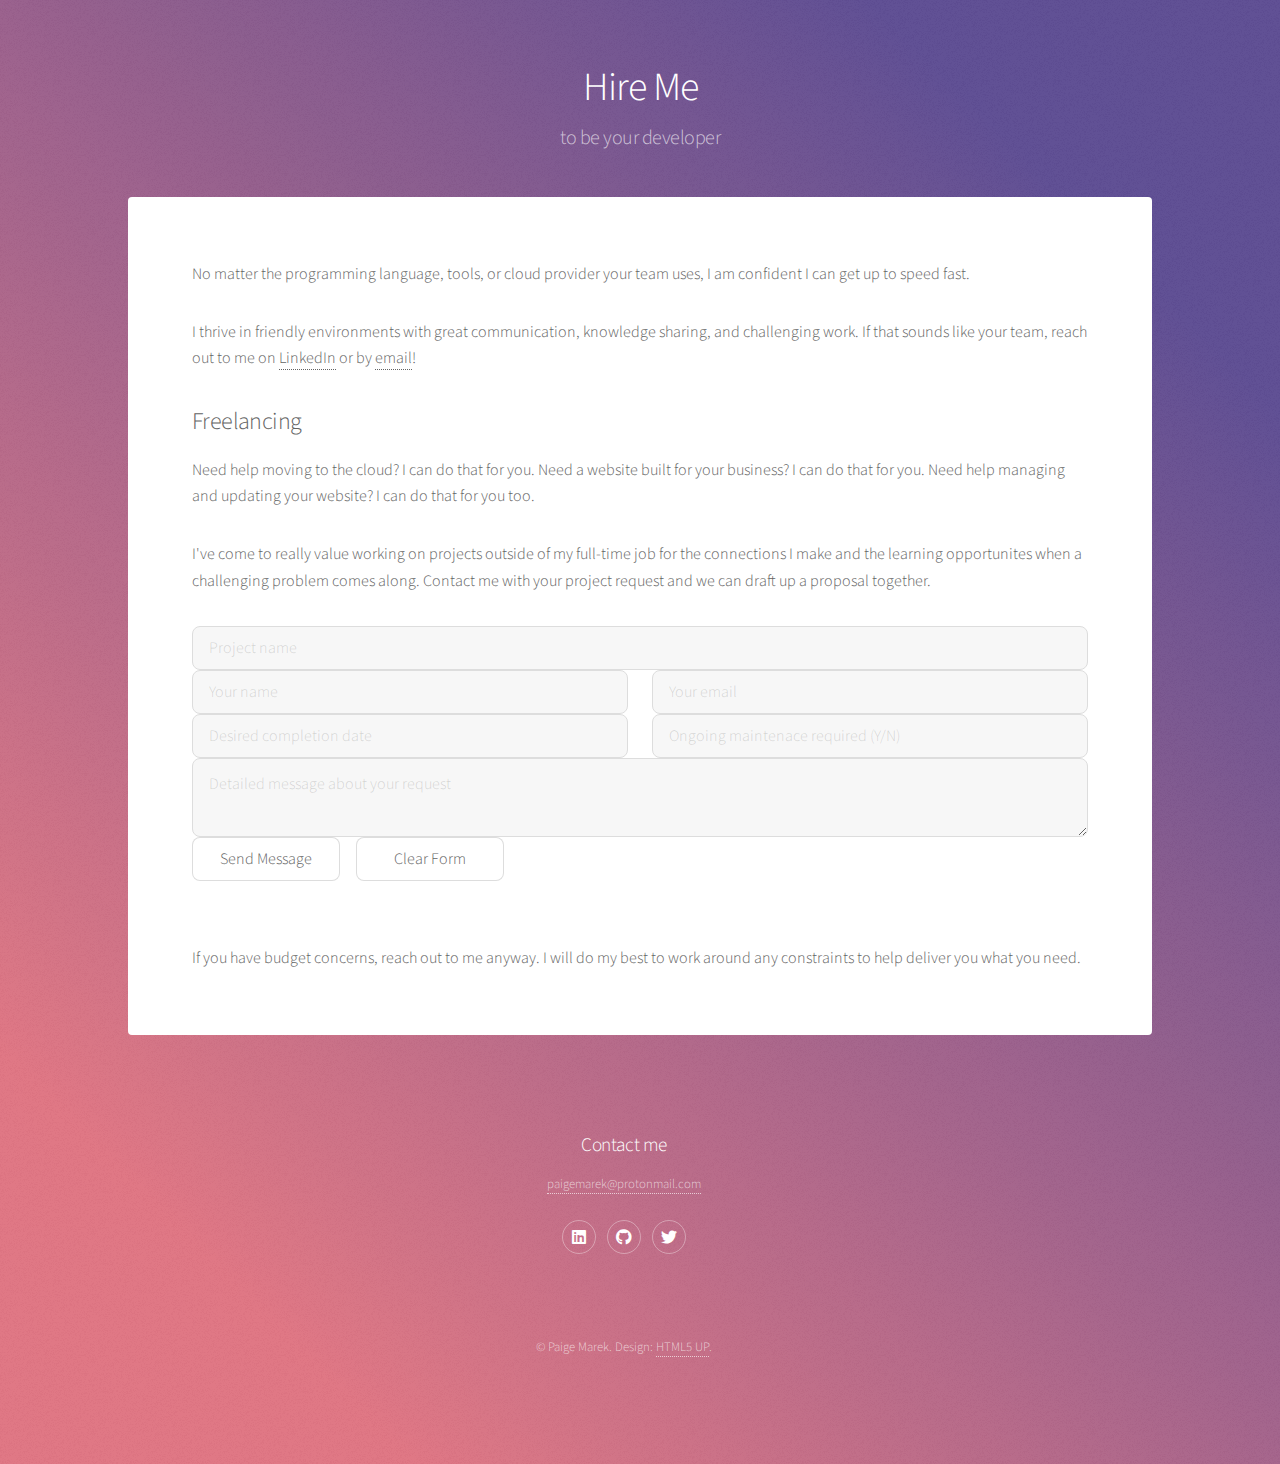
==== hireme.html @ 5dd5049a "First commit" ====
<!DOCTYPE HTML>
<!--
	Stellar by HTML5 UP
	html5up.net | @ajlkn
	Free for personal and commercial use under the CCA 3.0 license (html5up.net/license)
-->
<html>
	<head>
		<title>Paige Marek | Hiring Info</title>
		<meta charset="utf-8" />
		<meta name="viewport" content="width=device-width, initial-scale=1, user-scalable=no" />
		<link rel="stylesheet" href="assets/css/main.css" />
		<noscript><link rel="stylesheet" href="assets/css/noscript.css" /></noscript>
	</head>
	<body class="is-preload">

		<!-- Wrapper -->
			<div id="wrapper">

				<!-- Header -->
					<header id="header">
						<h1>Hire Me</h1>
						<p>to be your developer</p>
					</header>

				<!-- Main -->
					<div id="main">

						<!-- Content -->
							<section id="content" class="main">
								<p>No matter the programming language, tools, or cloud provider your team uses, I am confident I can get up to speed fast.</p>
								<p>I thrive in friendly environments with great communication, knowledge sharing, and challenging work. If that sounds like your team, reach out to me on <a href="https://www.linkedin.com/in/paige-scheller/">LinkedIn</a> or by <a href="mailto:paigemarek@protonmail.com">email</a>!</p>
								<h2>Freelancing</h2>
								<p>Need help moving to the cloud? I can do that for you. Need a website built for your business? I can do that for you. Need help managing and updating your website? I can do that for you too. </p>
								<p>I've come to really value working on projects outside of my full-time job for the connections I make and the learning opportunites when a challenging problem comes along. Contact me with your project request and we can draft up a proposal together.</p>
								<div class="col-12">
									<form method="post" action="#">
										<div class="row">
											<div class="col-12">
												<input type="text" name="subject" id="subject" placeholder="Project name" />
											</div>
											<div class="col-6 col-12-small">
												<input type="text" name="name" id="name" placeholder="Your name" />
											</div>
											<div class="col-6 col-12-small">
												<input type="text" name="email" id="email" placeholder="Your email" />
											</div>

											<div class="col-6 col-12-small">
												<input type="text" name="subject" id="subject" placeholder="Desired completion date" />
											</div>
											<div class="col-6 col-12-small">
												<input type="text" name="subject" id="subject" placeholder="Ongoing maintenace required (Y/N)" />
											</div>											
											<div class="col-12">
												<textarea name="message" id="message" placeholder="Detailed message about your request"></textarea>
											</div>
											<div class="col-12">
												<ul class="actions">
													<li><input type="submit" value="Send Message" /></li>
													<li><input type="reset" value="Clear Form" class="alt" /></li>
												</ul>
											</div>
										</div>
									</form>
								</div>
								
								<p>If you have budget concerns, reach out to me anyway. I will do my best to work around any constraints to help deliver you what you need.</p>
							</section>

					</div>

				<!-- Footer -->
					<footer id="footer">
						<section>
							<h2>Contact me</h2>
							<p><a href="mailto:paigemarek@protonmail.com">paigemarek@protonmail.com</a></p>
							<ul class="icons">
								<li><a href="https://www.linkedin.com/in/paige-scheller/" class="icon brands fa-linkedin alt"><span class="label">LinkedIn</span></a></li>
								<li><a href="https://github.com/paigemarek" class="icon brands fa-github alt"><span class="label">GitHub</span></a></li>
								<li><a href="https://twitter.com/PaigeMarek" class="icon brands fa-twitter alt"><span class="label">Twitter</span></a></li>
							</ul>
						</section>
						<p class="copyright">&copy; Paige Marek. Design: <a href="https://html5up.net">HTML5 UP</a>.</p>
					</footer>

			</div>

		<!-- Scripts -->
			<script src="assets/js/jquery.min.js"></script>
			<script src="assets/js/jquery.scrollex.min.js"></script>
			<script src="assets/js/jquery.scrolly.min.js"></script>
			<script src="assets/js/browser.min.js"></script>
			<script src="assets/js/breakpoints.min.js"></script>
			<script src="assets/js/util.js"></script>
			<script src="assets/js/main.js"></script>

	</body>
</html>
---- assets/css/main.css ----
@import 'fontawesome-all.min.css';
@import 'https://fonts.googleapis.com/css?family=Source+Sans+Pro:300,400';
/*
	Stellar by HTML5 UP
	html5up.net | @ajlkn
	Free for personal and commercial use under the CCA 3.0 license (html5up.net/license)
*/
html, body, div, span, applet, object,
iframe, h1, h2, h3, h4, h5, h6, p, blockquote,
pre, a, abbr, acronym, address, big, cite,
code, del, dfn, em, img, ins, kbd, q, s, samp,
small, strike, strong, sub, sup, tt, var, b,
u, i, center, dl, dt, dd, ol, ul, li, fieldset,
form, label, legend, table, caption, tbody,
tfoot, thead, tr, th, td, article, aside,
canvas, details, embed, figure, figcaption,
footer, header, hgroup, menu, nav, output, ruby,
section, summary, time, mark, audio, video {
  margin: 0;
  padding: 0;
  border: 0;
  font-size: 100%;
  font: inherit;
  vertical-align: baseline;
}

article, aside, details, figcaption, figure,
footer, header, hgroup, menu, nav, section {
  display: block;
}

body {
  line-height: 1;
}

ol, ul {
  list-style: none;
}

blockquote, q {
  quotes: none;
}
blockquote:before, blockquote:after, q:before, q:after {
  content: "";
  content: none;
}

table {
  border-collapse: collapse;
  border-spacing: 0;
}

body {
  -webkit-text-size-adjust: none;
}

mark {
  background-color: transparent;
  color: inherit;
}

input::-moz-focus-inner {
  border: 0;
  padding: 0;
}

input, select, textarea {
  -moz-appearance: none;
  -webkit-appearance: none;
  -ms-appearance: none;
  appearance: none;
}

/* Basic */
@-ms-viewport {
  width: device-width;
}
body {
  -ms-overflow-style: scrollbar;
}

@media screen and (max-width: 480px) {
  html, body {
    min-width: 320px;
  }
}
html {
  box-sizing: border-box;
}

*, *:before, *:after {
  box-sizing: inherit;
}

body {
  background-color: #935d8c;
  background-image: url("images/overlay.png"), -moz-linear-gradient(45deg, #e37682 15%, #5f4d93 85%);
  background-image: url("images/overlay.png"), -webkit-linear-gradient(45deg, #e37682 15%, #5f4d93 85%);
  background-image: url("images/overlay.png"), -ms-linear-gradient(45deg, #e37682 15%, #5f4d93 85%);
  background-image: url("images/overlay.png"), linear-gradient(45deg, #e37682 15%, #5f4d93 85%);
}
body.is-preload *, body.is-preload *:before, body.is-preload *:after {
  -moz-animation: none !important;
  -webkit-animation: none !important;
  -ms-animation: none !important;
  animation: none !important;
  -moz-transition: none !important;
  -webkit-transition: none !important;
  -ms-transition: none !important;
  transition: none !important;
}

/* Type */
body {
  background-color: #935d8c;
  color: rgba(255, 255, 255, 0.65);
}

body, input, select, textarea {
  font-family: "Source Sans Pro", Helvetica, sans-serif;
  font-size: 17pt;
  font-weight: 300;
  line-height: 1.65;
}
@media screen and (max-width: 1680px) {
  body, input, select, textarea {
    font-size: 14pt;
  }
}
@media screen and (max-width: 1280px) {
  body, input, select, textarea {
    font-size: 12pt;
  }
}
@media screen and (max-width: 360px) {
  body, input, select, textarea {
    font-size: 11pt;
  }
}

a {
  -moz-transition: color 0.2s ease, border-bottom 0.2s ease;
  -webkit-transition: color 0.2s ease, border-bottom 0.2s ease;
  -ms-transition: color 0.2s ease, border-bottom 0.2s ease;
  transition: color 0.2s ease, border-bottom 0.2s ease;
  text-decoration: none;
  border-bottom: dotted 1px;
  color: inherit;
}
a:hover {
  border-bottom-color: transparent;
}

strong, b {
  font-weight: 400;
}

em, i {
  font-style: italic;
}

p {
  margin: 0 0 2em 0;
}
p.content {
  -moz-columns: 20em 2;
  -webkit-columns: 20em 2;
  -ms-columns: 20em 2;
  columns: 20em 2;
  -moz-column-gap: 2em;
  -webkit-column-gap: 2em;
  -ms-column-gap: 2em;
  column-gap: 2em;
  text-align: justify;
}

h1, h2, h3, h4, h5, h6 {
  font-weight: 300;
  line-height: 1.5;
  margin: 0 0 0.7em 0;
  letter-spacing: -0.025em;
}
h1 a, h2 a, h3 a, h4 a, h5 a, h6 a {
  color: inherit;
  text-decoration: none;
}

h1 {
  font-size: 2.5em;
  line-height: 1.2;
}

h2 {
  font-size: 1.5em;
}

h3 {
  font-size: 1.25em;
}

h4 {
  font-size: 1.1em;
}

h5 {
  font-size: 0.9em;
}

h6 {
  font-size: 0.7em;
}

@media screen and (max-width: 736px) {
  h1 {
    font-size: 2em;
  }
}
sub {
  font-size: 0.8em;
  position: relative;
  top: 0.5em;
}

sup {
  font-size: 0.8em;
  position: relative;
  top: -0.5em;
}

blockquote {
  border-left: solid 4px;
  font-style: italic;
  margin: 0 0 2em 0;
  padding: 0.5em 0 0.5em 2em;
}

code {
  border-radius: 8px;
  border: solid 1px;
  font-family: "Courier New", monospace;
  font-size: 0.9em;
  margin: 0 0.25em;
  padding: 0.25em 0.65em;
}

pre {
  -webkit-overflow-scrolling: touch;
  font-family: "Courier New", monospace;
  font-size: 0.9em;
  margin: 0 0 2em 0;
}
pre code {
  display: block;
  line-height: 1.75;
  padding: 1em 1.5em;
  overflow-x: auto;
}

hr {
  border: 0;
  border-bottom: solid 1px;
  margin: 2em 0;
}
hr.major {
  margin: 3em 0;
}

.align-left {
  text-align: left;
}

.align-center {
  text-align: center;
}

.align-right {
  text-align: right;
}

input, select, textarea {
  color: #ffffff;
}

a:hover {
  color: #ffffff;
}

strong, b {
  color: #ffffff;
}

h1, h2, h3, h4, h5, h6 {
  color: #ffffff;
}

blockquote {
  border-left-color: rgba(255, 255, 255, 0.35);
}

code {
  background: rgba(255, 255, 255, 0.075);
  border-color: rgba(255, 255, 255, 0.35);
}

hr {
  border-bottom-color: rgba(255, 255, 255, 0.35);
}

/* Row */
.row {
  display: flex;
  flex-wrap: wrap;
  box-sizing: border-box;
  align-items: stretch;
}
.row > * {
  box-sizing: border-box;
}
.row.gtr-uniform > * > :last-child {
  margin-bottom: 0;
}
.row.aln-left {
  justify-content: flex-start;
}
.row.aln-center {
  justify-content: center;
}
.row.aln-right {
  justify-content: flex-end;
}
.row.aln-top {
  align-items: flex-start;
}
.row.aln-middle {
  align-items: center;
}
.row.aln-bottom {
  align-items: flex-end;
}
.row > .imp {
  order: -1;
}
.row > .col-1 {
  width: 8.3333333333%;
}
.row > .off-1 {
  margin-left: 8.3333333333%;
}
.row > .col-2 {
  width: 16.6666666667%;
}
.row > .off-2 {
  margin-left: 16.6666666667%;
}
.row > .col-3 {
  width: 25%;
}
.row > .off-3 {
  margin-left: 25%;
}
.row > .col-4 {
  width: 33.3333333333%;
}
.row > .off-4 {
  margin-left: 33.3333333333%;
}
.row > .col-5 {
  width: 41.6666666667%;
}
.row > .off-5 {
  margin-left: 41.6666666667%;
}
.row > .col-6 {
  width: 50%;
}
.row > .off-6 {
  margin-left: 50%;
}
.row > .col-7 {
  width: 58.3333333333%;
}
.row > .off-7 {
  margin-left: 58.3333333333%;
}
.row > .col-8 {
  width: 66.6666666667%;
}
.row > .off-8 {
  margin-left: 66.6666666667%;
}
.row > .col-9 {
  width: 75%;
}
.row > .off-9 {
  margin-left: 75%;
}
.row > .col-10 {
  width: 83.3333333333%;
}
.row > .off-10 {
  margin-left: 83.3333333333%;
}
.row > .col-11 {
  width: 91.6666666667%;
}
.row > .off-11 {
  margin-left: 91.6666666667%;
}
.row > .col-12 {
  width: 100%;
}
.row > .off-12 {
  margin-left: 100%;
}
.row.gtr-0 {
  margin-top: 0;
  margin-left: 0em;
}
.row.gtr-0 > * {
  padding: 0 0 0 0em;
}
.row.gtr-0.gtr-uniform {
  margin-top: 0em;
}
.row.gtr-0.gtr-uniform > * {
  padding-top: 0em;
}
.row.gtr-25 {
  margin-top: 0;
  margin-left: -0.375em;
}
.row.gtr-25 > * {
  padding: 0 0 0 0.375em;
}
.row.gtr-25.gtr-uniform {
  margin-top: -0.375em;
}
.row.gtr-25.gtr-uniform > * {
  padding-top: 0.375em;
}
.row.gtr-50 {
  margin-top: 0;
  margin-left: -0.75em;
}
.row.gtr-50 > * {
  padding: 0 0 0 0.75em;
}
.row.gtr-50.gtr-uniform {
  margin-top: -0.75em;
}
.row.gtr-50.gtr-uniform > * {
  padding-top: 0.75em;
}
.row {
  margin-top: 0;
  margin-left: -1.5em;
}
.row > * {
  padding: 0 0 0 1.5em;
}
.row.gtr-uniform {
  margin-top: -1.5em;
}
.row.gtr-uniform > * {
  padding-top: 1.5em;
}
.row.gtr-150 {
  margin-top: 0;
  margin-left: -2.25em;
}
.row.gtr-150 > * {
  padding: 0 0 0 2.25em;
}
.row.gtr-150.gtr-uniform {
  margin-top: -2.25em;
}
.row.gtr-150.gtr-uniform > * {
  padding-top: 2.25em;
}
.row.gtr-200 {
  margin-top: 0;
  margin-left: -3em;
}
.row.gtr-200 > * {
  padding: 0 0 0 3em;
}
.row.gtr-200.gtr-uniform {
  margin-top: -3em;
}
.row.gtr-200.gtr-uniform > * {
  padding-top: 3em;
}
@media screen and (max-width: 1680px) {
  .row {
    display: flex;
    flex-wrap: wrap;
    box-sizing: border-box;
    align-items: stretch;
  }
  .row > * {
    box-sizing: border-box;
  }
  .row.gtr-uniform > * > :last-child {
    margin-bottom: 0;
  }
  .row.aln-left {
    justify-content: flex-start;
  }
  .row.aln-center {
    justify-content: center;
  }
  .row.aln-right {
    justify-content: flex-end;
  }
  .row.aln-top {
    align-items: flex-start;
  }
  .row.aln-middle {
    align-items: center;
  }
  .row.aln-bottom {
    align-items: flex-end;
  }
  .row > .imp-xlarge {
    order: -1;
  }
  .row > .col-1-xlarge {
    width: 8.3333333333%;
  }
  .row > .off-1-xlarge {
    margin-left: 8.3333333333%;
  }
  .row > .col-2-xlarge {
    width: 16.6666666667%;
  }
  .row > .off-2-xlarge {
    margin-left: 16.6666666667%;
  }
  .row > .col-3-xlarge {
    width: 25%;
  }
  .row > .off-3-xlarge {
    margin-left: 25%;
  }
  .row > .col-4-xlarge {
    width: 33.3333333333%;
  }
  .row > .off-4-xlarge {
    margin-left: 33.3333333333%;
  }
  .row > .col-5-xlarge {
    width: 41.6666666667%;
  }
  .row > .off-5-xlarge {
    margin-left: 41.6666666667%;
  }
  .row > .col-6-xlarge {
    width: 50%;
  }
  .row > .off-6-xlarge {
    margin-left: 50%;
  }
  .row > .col-7-xlarge {
    width: 58.3333333333%;
  }
  .row > .off-7-xlarge {
    margin-left: 58.3333333333%;
  }
  .row > .col-8-xlarge {
    width: 66.6666666667%;
  }
  .row > .off-8-xlarge {
    margin-left: 66.6666666667%;
  }
  .row > .col-9-xlarge {
    width: 75%;
  }
  .row > .off-9-xlarge {
    margin-left: 75%;
  }
  .row > .col-10-xlarge {
    width: 83.3333333333%;
  }
  .row > .off-10-xlarge {
    margin-left: 83.3333333333%;
  }
  .row > .col-11-xlarge {
    width: 91.6666666667%;
  }
  .row > .off-11-xlarge {
    margin-left: 91.6666666667%;
  }
  .row > .col-12-xlarge {
    width: 100%;
  }
  .row > .off-12-xlarge {
    margin-left: 100%;
  }
  .row.gtr-0 {
    margin-top: 0;
    margin-left: 0em;
  }
  .row.gtr-0 > * {
    padding: 0 0 0 0em;
  }
  .row.gtr-0.gtr-uniform {
    margin-top: 0em;
  }
  .row.gtr-0.gtr-uniform > * {
    padding-top: 0em;
  }
  .row.gtr-25 {
    margin-top: 0;
    margin-left: -0.375em;
  }
  .row.gtr-25 > * {
    padding: 0 0 0 0.375em;
  }
  .row.gtr-25.gtr-uniform {
    margin-top: -0.375em;
  }
  .row.gtr-25.gtr-uniform > * {
    padding-top: 0.375em;
  }
  .row.gtr-50 {
    margin-top: 0;
    margin-left: -0.75em;
  }
  .row.gtr-50 > * {
    padding: 0 0 0 0.75em;
  }
  .row.gtr-50.gtr-uniform {
    margin-top: -0.75em;
  }
  .row.gtr-50.gtr-uniform > * {
    padding-top: 0.75em;
  }
  .row {
    margin-top: 0;
    margin-left: -1.5em;
  }
  .row > * {
    padding: 0 0 0 1.5em;
  }
  .row.gtr-uniform {
    margin-top: -1.5em;
  }
  .row.gtr-uniform > * {
    padding-top: 1.5em;
  }
  .row.gtr-150 {
    margin-top: 0;
    margin-left: -2.25em;
  }
  .row.gtr-150 > * {
    padding: 0 0 0 2.25em;
  }
  .row.gtr-150.gtr-uniform {
    margin-top: -2.25em;
  }
  .row.gtr-150.gtr-uniform > * {
    padding-top: 2.25em;
  }
  .row.gtr-200 {
    margin-top: 0;
    margin-left: -3em;
  }
  .row.gtr-200 > * {
    padding: 0 0 0 3em;
  }
  .row.gtr-200.gtr-uniform {
    margin-top: -3em;
  }
  .row.gtr-200.gtr-uniform > * {
    padding-top: 3em;
  }
}
@media screen and (max-width: 1280px) {
  .row {
    display: flex;
    flex-wrap: wrap;
    box-sizing: border-box;
    align-items: stretch;
  }
  .row > * {
    box-sizing: border-box;
  }
  .row.gtr-uniform > * > :last-child {
    margin-bottom: 0;
  }
  .row.aln-left {
    justify-content: flex-start;
  }
  .row.aln-center {
    justify-content: center;
  }
  .row.aln-right {
    justify-content: flex-end;
  }
  .row.aln-top {
    align-items: flex-start;
  }
  .row.aln-middle {
    align-items: center;
  }
  .row.aln-bottom {
    align-items: flex-end;
  }
  .row > .imp-large {
    order: -1;
  }
  .row > .col-1-large {
    width: 8.3333333333%;
  }
  .row > .off-1-large {
    margin-left: 8.3333333333%;
  }
  .row > .col-2-large {
    width: 16.6666666667%;
  }
  .row > .off-2-large {
    margin-left: 16.6666666667%;
  }
  .row > .col-3-large {
    width: 25%;
  }
  .row > .off-3-large {
    margin-left: 25%;
  }
  .row > .col-4-large {
    width: 33.3333333333%;
  }
  .row > .off-4-large {
    margin-left: 33.3333333333%;
  }
  .row > .col-5-large {
    width: 41.6666666667%;
  }
  .row > .off-5-large {
    margin-left: 41.6666666667%;
  }
  .row > .col-6-large {
    width: 50%;
  }
  .row > .off-6-large {
    margin-left: 50%;
  }
  .row > .col-7-large {
    width: 58.3333333333%;
  }
  .row > .off-7-large {
    margin-left: 58.3333333333%;
  }
  .row > .col-8-large {
    width: 66.6666666667%;
  }
  .row > .off-8-large {
    margin-left: 66.6666666667%;
  }
  .row > .col-9-large {
    width: 75%;
  }
  .row > .off-9-large {
    margin-left: 75%;
  }
  .row > .col-10-large {
    width: 83.3333333333%;
  }
  .row > .off-10-large {
    margin-left: 83.3333333333%;
  }
  .row > .col-11-large {
    width: 91.6666666667%;
  }
  .row > .off-11-large {
    margin-left: 91.6666666667%;
  }
  .row > .col-12-large {
    width: 100%;
  }
  .row > .off-12-large {
    margin-left: 100%;
  }
  .row.gtr-0 {
    margin-top: 0;
    margin-left: 0em;
  }
  .row.gtr-0 > * {
    padding: 0 0 0 0em;
  }
  .row.gtr-0.gtr-uniform {
    margin-top: 0em;
  }
  .row.gtr-0.gtr-uniform > * {
    padding-top: 0em;
  }
  .row.gtr-25 {
    margin-top: 0;
    margin-left: -0.375em;
  }
  .row.gtr-25 > * {
    padding: 0 0 0 0.375em;
  }
  .row.gtr-25.gtr-uniform {
    margin-top: -0.375em;
  }
  .row.gtr-25.gtr-uniform > * {
    padding-top: 0.375em;
  }
  .row.gtr-50 {
    margin-top: 0;
    margin-left: -0.75em;
  }
  .row.gtr-50 > * {
    padding: 0 0 0 0.75em;
  }
  .row.gtr-50.gtr-uniform {
    margin-top: -0.75em;
  }
  .row.gtr-50.gtr-uniform > * {
    padding-top: 0.75em;
  }
  .row {
    margin-top: 0;
    margin-left: -1.5em;
  }
  .row > * {
    padding: 0 0 0 1.5em;
  }
  .row.gtr-uniform {
    margin-top: -1.5em;
  }
  .row.gtr-uniform > * {
    padding-top: 1.5em;
  }
  .row.gtr-150 {
    margin-top: 0;
    margin-left: -2.25em;
  }
  .row.gtr-150 > * {
    padding: 0 0 0 2.25em;
  }
  .row.gtr-150.gtr-uniform {
    margin-top: -2.25em;
  }
  .row.gtr-150.gtr-uniform > * {
    padding-top: 2.25em;
  }
  .row.gtr-200 {
    margin-top: 0;
    margin-left: -3em;
  }
  .row.gtr-200 > * {
    padding: 0 0 0 3em;
  }
  .row.gtr-200.gtr-uniform {
    margin-top: -3em;
  }
  .row.gtr-200.gtr-uniform > * {
    padding-top: 3em;
  }
}
@media screen and (max-width: 980px) {
  .row {
    display: flex;
    flex-wrap: wrap;
    box-sizing: border-box;
    align-items: stretch;
  }
  .row > * {
    box-sizing: border-box;
  }
  .row.gtr-uniform > * > :last-child {
    margin-bottom: 0;
  }
  .row.aln-left {
    justify-content: flex-start;
  }
  .row.aln-center {
    justify-content: center;
  }
  .row.aln-right {
    justify-content: flex-end;
  }
  .row.aln-top {
    align-items: flex-start;
  }
  .row.aln-middle {
    align-items: center;
  }
  .row.aln-bottom {
    align-items: flex-end;
  }
  .row > .imp-medium {
    order: -1;
  }
  .row > .col-1-medium {
    width: 8.3333333333%;
  }
  .row > .off-1-medium {
    margin-left: 8.3333333333%;
  }
  .row > .col-2-medium {
    width: 16.6666666667%;
  }
  .row > .off-2-medium {
    margin-left: 16.6666666667%;
  }
  .row > .col-3-medium {
    width: 25%;
  }
  .row > .off-3-medium {
    margin-left: 25%;
  }
  .row > .col-4-medium {
    width: 33.3333333333%;
  }
  .row > .off-4-medium {
    margin-left: 33.3333333333%;
  }
  .row > .col-5-medium {
    width: 41.6666666667%;
  }
  .row > .off-5-medium {
    margin-left: 41.6666666667%;
  }
  .row > .col-6-medium {
    width: 50%;
  }
  .row > .off-6-medium {
    margin-left: 50%;
  }
  .row > .col-7-medium {
    width: 58.3333333333%;
  }
  .row > .off-7-medium {
    margin-left: 58.3333333333%;
  }
  .row > .col-8-medium {
    width: 66.6666666667%;
  }
  .row > .off-8-medium {
    margin-left: 66.6666666667%;
  }
  .row > .col-9-medium {
    width: 75%;
  }
  .row > .off-9-medium {
    margin-left: 75%;
  }
  .row > .col-10-medium {
    width: 83.3333333333%;
  }
  .row > .off-10-medium {
    margin-left: 83.3333333333%;
  }
  .row > .col-11-medium {
    width: 91.6666666667%;
  }
  .row > .off-11-medium {
    margin-left: 91.6666666667%;
  }
  .row > .col-12-medium {
    width: 100%;
  }
  .row > .off-12-medium {
    margin-left: 100%;
  }
  .row.gtr-0 {
    margin-top: 0;
    margin-left: 0em;
  }
  .row.gtr-0 > * {
    padding: 0 0 0 0em;
  }
  .row.gtr-0.gtr-uniform {
    margin-top: 0em;
  }
  .row.gtr-0.gtr-uniform > * {
    padding-top: 0em;
  }
  .row.gtr-25 {
    margin-top: 0;
    margin-left: -0.375em;
  }
  .row.gtr-25 > * {
    padding: 0 0 0 0.375em;
  }
  .row.gtr-25.gtr-uniform {
    margin-top: -0.375em;
  }
  .row.gtr-25.gtr-uniform > * {
    padding-top: 0.375em;
  }
  .row.gtr-50 {
    margin-top: 0;
    margin-left: -0.75em;
  }
  .row.gtr-50 > * {
    padding: 0 0 0 0.75em;
  }
  .row.gtr-50.gtr-uniform {
    margin-top: -0.75em;
  }
  .row.gtr-50.gtr-uniform > * {
    padding-top: 0.75em;
  }
  .row {
    margin-top: 0;
    margin-left: -1.5em;
  }
  .row > * {
    padding: 0 0 0 1.5em;
  }
  .row.gtr-uniform {
    margin-top: -1.5em;
  }
  .row.gtr-uniform > * {
    padding-top: 1.5em;
  }
  .row.gtr-150 {
    margin-top: 0;
    margin-left: -2.25em;
  }
  .row.gtr-150 > * {
    padding: 0 0 0 2.25em;
  }
  .row.gtr-150.gtr-uniform {
    margin-top: -2.25em;
  }
  .row.gtr-150.gtr-uniform > * {
    padding-top: 2.25em;
  }
  .row.gtr-200 {
    margin-top: 0;
    margin-left: -3em;
  }
  .row.gtr-200 > * {
    padding: 0 0 0 3em;
  }
  .row.gtr-200.gtr-uniform {
    margin-top: -3em;
  }
  .row.gtr-200.gtr-uniform > * {
    padding-top: 3em;
  }
}
@media screen and (max-width: 736px) {
  .row {
    display: flex;
    flex-wrap: wrap;
    box-sizing: border-box;
    align-items: stretch;
  }
  .row > * {
    box-sizing: border-box;
  }
  .row.gtr-uniform > * > :last-child {
    margin-bottom: 0;
  }
  .row.aln-left {
    justify-content: flex-start;
  }
  .row.aln-center {
    justify-content: center;
  }
  .row.aln-right {
    justify-content: flex-end;
  }
  .row.aln-top {
    align-items: flex-start;
  }
  .row.aln-middle {
    align-items: center;
  }
  .row.aln-bottom {
    align-items: flex-end;
  }
  .row > .imp-small {
    order: -1;
  }
  .row > .col-1-small {
    width: 8.3333333333%;
  }
  .row > .off-1-small {
    margin-left: 8.3333333333%;
  }
  .row > .col-2-small {
    width: 16.6666666667%;
  }
  .row > .off-2-small {
    margin-left: 16.6666666667%;
  }
  .row > .col-3-small {
    width: 25%;
  }
  .row > .off-3-small {
    margin-left: 25%;
  }
  .row > .col-4-small {
    width: 33.3333333333%;
  }
  .row > .off-4-small {
    margin-left: 33.3333333333%;
  }
  .row > .col-5-small {
    width: 41.6666666667%;
  }
  .row > .off-5-small {
    margin-left: 41.6666666667%;
  }
  .row > .col-6-small {
    width: 50%;
  }
  .row > .off-6-small {
    margin-left: 50%;
  }
  .row > .col-7-small {
    width: 58.3333333333%;
  }
  .row > .off-7-small {
    margin-left: 58.3333333333%;
  }
  .row > .col-8-small {
    width: 66.6666666667%;
  }
  .row > .off-8-small {
    margin-left: 66.6666666667%;
  }
  .row > .col-9-small {
    width: 75%;
  }
  .row > .off-9-small {
    margin-left: 75%;
  }
  .row > .col-10-small {
    width: 83.3333333333%;
  }
  .row > .off-10-small {
    margin-left: 83.3333333333%;
  }
  .row > .col-11-small {
    width: 91.6666666667%;
  }
  .row > .off-11-small {
    margin-left: 91.6666666667%;
  }
  .row > .col-12-small {
    width: 100%;
  }
  .row > .off-12-small {
    margin-left: 100%;
  }
  .row.gtr-0 {
    margin-top: 0;
    margin-left: 0em;
  }
  .row.gtr-0 > * {
    padding: 0 0 0 0em;
  }
  .row.gtr-0.gtr-uniform {
    margin-top: 0em;
  }
  .row.gtr-0.gtr-uniform > * {
    padding-top: 0em;
  }
  .row.gtr-25 {
    margin-top: 0;
    margin-left: -0.25em;
  }
  .row.gtr-25 > * {
    padding: 0 0 0 0.25em;
  }
  .row.gtr-25.gtr-uniform {
    margin-top: -0.25em;
  }
  .row.gtr-25.gtr-uniform > * {
    padding-top: 0.25em;
  }
  .row.gtr-50 {
    margin-top: 0;
    margin-left: -0.5em;
  }
  .row.gtr-50 > * {
    padding: 0 0 0 0.5em;
  }
  .row.gtr-50.gtr-uniform {
    margin-top: -0.5em;
  }
  .row.gtr-50.gtr-uniform > * {
    padding-top: 0.5em;
  }
  .row {
    margin-top: 0;
    margin-left: -1em;
  }
  .row > * {
    padding: 0 0 0 1em;
  }
  .row.gtr-uniform {
    margin-top: -1em;
  }
  .row.gtr-uniform > * {
    padding-top: 1em;
  }
  .row.gtr-150 {
    margin-top: 0;
    margin-left: -1.5em;
  }
  .row.gtr-150 > * {
    padding: 0 0 0 1.5em;
  }
  .row.gtr-150.gtr-uniform {
    margin-top: -1.5em;
  }
  .row.gtr-150.gtr-uniform > * {
    padding-top: 1.5em;
  }
  .row.gtr-200 {
    margin-top: 0;
    margin-left: -2em;
  }
  .row.gtr-200 > * {
    padding: 0 0 0 2em;
  }
  .row.gtr-200.gtr-uniform {
    margin-top: -2em;
  }
  .row.gtr-200.gtr-uniform > * {
    padding-top: 2em;
  }
}
@media screen and (max-width: 480px) {
  .row {
    display: flex;
    flex-wrap: wrap;
    box-sizing: border-box;
    align-items: stretch;
  }
  .row > * {
    box-sizing: border-box;
  }
  .row.gtr-uniform > * > :last-child {
    margin-bottom: 0;
  }
  .row.aln-left {
    justify-content: flex-start;
  }
  .row.aln-center {
    justify-content: center;
  }
  .row.aln-right {
    justify-content: flex-end;
  }
  .row.aln-top {
    align-items: flex-start;
  }
  .row.aln-middle {
    align-items: center;
  }
  .row.aln-bottom {
    align-items: flex-end;
  }
  .row > .imp-xsmall {
    order: -1;
  }
  .row > .col-1-xsmall {
    width: 8.3333333333%;
  }
  .row > .off-1-xsmall {
    margin-left: 8.3333333333%;
  }
  .row > .col-2-xsmall {
    width: 16.6666666667%;
  }
  .row > .off-2-xsmall {
    margin-left: 16.6666666667%;
  }
  .row > .col-3-xsmall {
    width: 25%;
  }
  .row > .off-3-xsmall {
    margin-left: 25%;
  }
  .row > .col-4-xsmall {
    width: 33.3333333333%;
  }
  .row > .off-4-xsmall {
    margin-left: 33.3333333333%;
  }
  .row > .col-5-xsmall {
    width: 41.6666666667%;
  }
  .row > .off-5-xsmall {
    margin-left: 41.6666666667%;
  }
  .row > .col-6-xsmall {
    width: 50%;
  }
  .row > .off-6-xsmall {
    margin-left: 50%;
  }
  .row > .col-7-xsmall {
    width: 58.3333333333%;
  }
  .row > .off-7-xsmall {
    margin-left: 58.3333333333%;
  }
  .row > .col-8-xsmall {
    width: 66.6666666667%;
  }
  .row > .off-8-xsmall {
    margin-left: 66.6666666667%;
  }
  .row > .col-9-xsmall {
    width: 75%;
  }
  .row > .off-9-xsmall {
    margin-left: 75%;
  }
  .row > .col-10-xsmall {
    width: 83.3333333333%;
  }
  .row > .off-10-xsmall {
    margin-left: 83.3333333333%;
  }
  .row > .col-11-xsmall {
    width: 91.6666666667%;
  }
  .row > .off-11-xsmall {
    margin-left: 91.6666666667%;
  }
  .row > .col-12-xsmall {
    width: 100%;
  }
  .row > .off-12-xsmall {
    margin-left: 100%;
  }
  .row.gtr-0 {
    margin-top: 0;
    margin-left: 0em;
  }
  .row.gtr-0 > * {
    padding: 0 0 0 0em;
  }
  .row.gtr-0.gtr-uniform {
    margin-top: 0em;
  }
  .row.gtr-0.gtr-uniform > * {
    padding-top: 0em;
  }
  .row.gtr-25 {
    margin-top: 0;
    margin-left: -0.3125em;
  }
  .row.gtr-25 > * {
    padding: 0 0 0 0.3125em;
  }
  .row.gtr-25.gtr-uniform {
    margin-top: -0.3125em;
  }
  .row.gtr-25.gtr-uniform > * {
    padding-top: 0.3125em;
  }
  .row.gtr-50 {
    margin-top: 0;
    margin-left: -0.625em;
  }
  .row.gtr-50 > * {
    padding: 0 0 0 0.625em;
  }
  .row.gtr-50.gtr-uniform {
    margin-top: -0.625em;
  }
  .row.gtr-50.gtr-uniform > * {
    padding-top: 0.625em;
  }
  .row {
    margin-top: 0;
    margin-left: -1.25em;
  }
  .row > * {
    padding: 0 0 0 1.25em;
  }
  .row.gtr-uniform {
    margin-top: -1.25em;
  }
  .row.gtr-uniform > * {
    padding-top: 1.25em;
  }
  .row.gtr-150 {
    margin-top: 0;
    margin-left: -1.875em;
  }
  .row.gtr-150 > * {
    padding: 0 0 0 1.875em;
  }
  .row.gtr-150.gtr-uniform {
    margin-top: -1.875em;
  }
  .row.gtr-150.gtr-uniform > * {
    padding-top: 1.875em;
  }
  .row.gtr-200 {
    margin-top: 0;
    margin-left: -2.5em;
  }
  .row.gtr-200 > * {
    padding: 0 0 0 2.5em;
  }
  .row.gtr-200.gtr-uniform {
    margin-top: -2.5em;
  }
  .row.gtr-200.gtr-uniform > * {
    padding-top: 2.5em;
  }
}

/* Box */
.box {
  border-radius: 8px;
  border: solid;
  margin-bottom: 2em;
  padding: 1.5em;
}
.box > :last-child,
.box > :last-child > :last-child,
.box > :last-child > :last-child > :last-child {
  margin-bottom: 0;
}
.box.alt {
  border: 0;
  border-radius: 0;
  padding: 0;
}

.box {
  border-color: rgba(255, 255, 255, 0.35);
}

/* Button */
input[type=submit],
input[type=reset],
input[type=button],
button,
.button {
  -moz-appearance: none;
  -webkit-appearance: none;
  -ms-appearance: none;
  appearance: none;
  -moz-transition: background-color 0.2s ease-in-out, color 0.2s ease-in-out;
  -webkit-transition: background-color 0.2s ease-in-out, color 0.2s ease-in-out;
  -ms-transition: background-color 0.2s ease-in-out, color 0.2s ease-in-out;
  transition: background-color 0.2s ease-in-out, color 0.2s ease-in-out;
  border-radius: 8px;
  border: 0;
  cursor: pointer;
  display: inline-block;
  font-weight: 300;
  height: 2.75em;
  line-height: 2.75em;
  min-width: 9.25em;
  padding: 0 1.5em;
  text-align: center;
  text-decoration: none;
  white-space: nowrap;
}
input[type=submit].icon,
input[type=reset].icon,
input[type=button].icon,
button.icon,
.button.icon {
  padding-left: 1.35em;
}
input[type=submit].icon:before,
input[type=reset].icon:before,
input[type=button].icon:before,
button.icon:before,
.button.icon:before {
  margin-right: 0.5em;
}
input[type=submit].fit,
input[type=reset].fit,
input[type=button].fit,
button.fit,
.button.fit {
  width: 100%;
}
input[type=submit].small,
input[type=reset].small,
input[type=button].small,
button.small,
.button.small {
  font-size: 0.8em;
}
input[type=submit].large,
input[type=reset].large,
input[type=button].large,
button.large,
.button.large {
  font-size: 1.35em;
}
input[type=submit].disabled, input[type=submit]:disabled,
input[type=reset].disabled,
input[type=reset]:disabled,
input[type=button].disabled,
input[type=button]:disabled,
button.disabled,
button:disabled,
.button.disabled,
.button:disabled {
  pointer-events: none;
  opacity: 0.25;
}
@media screen and (max-width: 736px) {
  input[type=submit],
input[type=reset],
input[type=button],
button,
.button {
    min-width: 0;
  }
}

input[type=submit],
input[type=reset],
input[type=button],
button,
.button {
  background-color: transparent;
  box-shadow: inset 0 0 0 1px rgba(255, 255, 255, 0.35);
  color: #ffffff !important;
}
input[type=submit]:hover,
input[type=reset]:hover,
input[type=button]:hover,
button:hover,
.button:hover {
  background-color: rgba(255, 255, 255, 0.075);
}
input[type=submit]:active,
input[type=reset]:active,
input[type=button]:active,
button:active,
.button:active {
  background-color: rgba(255, 255, 255, 0.2);
}
input[type=submit].icon:before,
input[type=reset].icon:before,
input[type=button].icon:before,
button.icon:before,
.button.icon:before {
  color: rgba(255, 255, 255, 0.5);
}
input[type=submit].primary,
input[type=reset].primary,
input[type=button].primary,
button.primary,
.button.primary {
  background-color: #8cc9f0;
  color: #ffffff !important;
  box-shadow: none;
}
input[type=submit].primary:hover,
input[type=reset].primary:hover,
input[type=button].primary:hover,
button.primary:hover,
.button.primary:hover {
  background-color: #9acff2;
}
input[type=submit].primary:active,
input[type=reset].primary:active,
input[type=button].primary:active,
button.primary:active,
.button.primary:active {
  background-color: #7ec3ee;
}
input[type=submit].primary.icon:before,
input[type=reset].primary.icon:before,
input[type=button].primary.icon:before,
button.primary.icon:before,
.button.primary.icon:before {
  color: #ffffff !important;
}

/* Form */
form {
  margin: 0 0 2em 0;
}

label {
  display: block;
  font-size: 0.9em;
  font-weight: 400;
  margin: 0 0 1em 0;
}

input[type=text],
input[type=password],
input[type=email],
select,
textarea {
  -moz-appearance: none;
  -webkit-appearance: none;
  -ms-appearance: none;
  appearance: none;
  border-radius: 8px;
  border: solid 1px;
  color: inherit;
  display: block;
  outline: 0;
  padding: 0 1em;
  text-decoration: none;
  width: 100%;
}
input[type=text]:invalid,
input[type=password]:invalid,
input[type=email]:invalid,
select:invalid,
textarea:invalid {
  box-shadow: none;
}

select {
  background-size: 1.25rem;
  background-repeat: no-repeat;
  background-position: calc(100% - 1rem) center;
  height: 2.75em;
  padding-right: 2.75em;
  text-overflow: ellipsis;
}
select:focus::-ms-value {
  background-color: transparent;
}
select::-ms-expand {
  display: none;
}

input[type=text],
input[type=password],
input[type=email],
select {
  height: 2.75em;
}

textarea {
  padding: 0.75em 1em;
}

input[type=checkbox],
input[type=radio] {
  -moz-appearance: none;
  -webkit-appearance: none;
  -ms-appearance: none;
  appearance: none;
  display: block;
  float: left;
  margin-right: -2em;
  opacity: 0;
  width: 1em;
  z-index: -1;
}
input[type=checkbox] + label,
input[type=radio] + label {
  text-decoration: none;
  cursor: pointer;
  display: inline-block;
  font-size: 1em;
  font-weight: 300;
  padding-left: 2.4em;
  padding-right: 0.75em;
  position: relative;
}
input[type=checkbox] + label:before,
input[type=radio] + label:before {
  -moz-osx-font-smoothing: grayscale;
  -webkit-font-smoothing: antialiased;
  display: inline-block;
  font-style: normal;
  font-variant: normal;
  text-rendering: auto;
  line-height: 1;
  text-transform: none !important;
  font-family: "Font Awesome 5 Free";
  font-weight: 900;
}
input[type=checkbox] + label:before,
input[type=radio] + label:before {
  border-radius: 8px;
  border: solid 1px;
  content: "";
  display: inline-block;
  font-size: 0.8em;
  height: 2.0625em;
  left: 0;
  line-height: 2.0625em;
  position: absolute;
  text-align: center;
  top: 0;
  width: 2.0625em;
}
input[type=checkbox]:checked + label:before,
input[type=radio]:checked + label:before {
  content: "\f00c";
}

input[type=checkbox] + label:before {
  border-radius: 8px;
}

input[type=radio] + label:before {
  border-radius: 100%;
}

::-webkit-input-placeholder {
  opacity: 1;
}

:-moz-placeholder {
  opacity: 1;
}

::-moz-placeholder {
  opacity: 1;
}

:-ms-input-placeholder {
  opacity: 1;
}

label {
  color: #ffffff;
}

input[type=text],
input[type=password],
input[type=email],
select,
textarea {
  background-color: rgba(255, 255, 255, 0.075);
  border-color: rgba(255, 255, 255, 0.35);
}
input[type=text]:focus,
input[type=password]:focus,
input[type=email]:focus,
select:focus,
textarea:focus {
  border-color: #8cc9f0;
  box-shadow: 0 0 0 1px #8cc9f0;
}

select {
  background-image: url("data:image/svg+xml;charset=utf8,%3Csvg xmlns='http://www.w3.org/2000/svg' width='40' height='40' preserveAspectRatio='none' viewBox='0 0 40 40'%3E%3Cpath d='M9.4,12.3l10.4,10.4l10.4-10.4c0.2-0.2,0.5-0.4,0.9-0.4c0.3,0,0.6,0.1,0.9,0.4l3.3,3.3c0.2,0.2,0.4,0.5,0.4,0.9 c0,0.4-0.1,0.6-0.4,0.9L20.7,31.9c-0.2,0.2-0.5,0.4-0.9,0.4c-0.3,0-0.6-0.1-0.9-0.4L4.3,17.3c-0.2-0.2-0.4-0.5-0.4-0.9 c0-0.4,0.1-0.6,0.4-0.9l3.3-3.3c0.2-0.2,0.5-0.4,0.9-0.4S9.1,12.1,9.4,12.3z' fill='rgba(255, 255, 255, 0.35)' /%3E%3C/svg%3E");
}
select option {
  color: #ffffff;
  background: #935d8c;
}

input[type=checkbox] + label,
input[type=radio] + label {
  color: rgba(255, 255, 255, 0.65);
}
input[type=checkbox] + label:before,
input[type=radio] + label:before {
  background: rgba(255, 255, 255, 0.075);
  border-color: rgba(255, 255, 255, 0.35);
}
input[type=checkbox]:checked + label:before,
input[type=radio]:checked + label:before {
  background-color: #ffffff;
  border-color: #ffffff;
  color: #935d8c;
}
input[type=checkbox]:focus + label:before,
input[type=radio]:focus + label:before {
  border-color: #8cc9f0;
  box-shadow: 0 0 0 1px #8cc9f0;
}

::-webkit-input-placeholder {
  color: rgba(255, 255, 255, 0.5) !important;
}

:-moz-placeholder {
  color: rgba(255, 255, 255, 0.5) !important;
}

::-moz-placeholder {
  color: rgba(255, 255, 255, 0.5) !important;
}

:-ms-input-placeholder {
  color: rgba(255, 255, 255, 0.5) !important;
}

.formerize-placeholder {
  color: rgba(255, 255, 255, 0.5) !important;
}

/* Icon */
.icon {
  text-decoration: none;
  -moz-transition: background-color 0.2s ease-in-out, color 0.2s ease-in-out;
  -webkit-transition: background-color 0.2s ease-in-out, color 0.2s ease-in-out;
  -ms-transition: background-color 0.2s ease-in-out, color 0.2s ease-in-out;
  transition: background-color 0.2s ease-in-out, color 0.2s ease-in-out;
  border-bottom: none;
  position: relative;
}
.icon:before {
  -moz-osx-font-smoothing: grayscale;
  -webkit-font-smoothing: antialiased;
  display: inline-block;
  font-style: normal;
  font-variant: normal;
  text-rendering: auto;
  line-height: 1;
  text-transform: none !important;
  font-family: "Font Awesome 5 Free";
  font-weight: 400;
}
.icon > .label {
  display: none;
}
.icon:before {
  line-height: solid;
}
.icon.solid:before {
  font-weight: 900;
}
.icon.brands:before {
  font-family: "Font Awesome 5 Brands";
}
.icon.major {
  border: solid 1px;
  display: inline-block;
  border-radius: 100%;
  padding: 0.65em;
  margin: 0 0 2em 0;
  cursor: default;
}
.icon.major:before {
  display: inline-block;
  font-size: 6.25rem;
  width: 2.25em;
  height: 2.25em;
  line-height: 2.2em;
  border-radius: 100%;
  border: solid 1px;
  text-align: center;
}
.icon.alt {
  display: inline-block;
  border: solid 1px;
  border-radius: 100%;
}
.icon.alt:before {
  display: block;
  font-size: 1.25em;
  width: 2em;
  height: 2em;
  text-align: center;
  line-height: 2em;
}
.icon.style1 {
  color: #6441a5;
}
.icon.style2 {
  color: #444444;
}
.icon.style3 {
  color: #a89cc8;
}
.icon.style4 {
  color: #9bb2e1;
}
.icon.style5 {
  color: #8cc9f0;
}
@media screen and (max-width: 1680px) {
  .icon.major:before {
    font-size: 5.5rem;
  }
}
@media screen and (max-width: 1280px) {
  .icon.major:before {
    font-size: 4.75rem;
  }
}
@media screen and (max-width: 736px) {
  .icon.major {
    margin: 0 0 1.5em 0;
    padding: 0.35em;
  }
  .icon.major:before {
    font-size: 3.5rem;
  }
}

.icon.major {
  border-color: rgba(255, 255, 255, 0.35);
}
.icon.major:before {
  border-color: rgba(255, 255, 255, 0.35);
}
.icon.alt {
  border-color: rgba(255, 255, 255, 0.35);
  color: #ffffff;
}
.icon.alt:hover {
  background-color: rgba(255, 255, 255, 0.075);
}
.icon.alt:active {
  background-color: rgba(255, 255, 255, 0.2);
}

/* Image */
.image {
  border-radius: 8px;
  border: 0;
  display: inline-block;
  position: relative;
}
.image img {
  border-radius: 8px;
  display: block;
}
.image.left, .image.right {
  max-width: 40%;
}
.image.left img, .image.right img {
  width: 100%;
}
.image.left {
  float: left;
  margin: 0 1.5em 1em 0;
  top: 0.25em;
}
.image.right {
  float: right;
  margin: 0 0 1em 1.5em;
  top: 0.25em;
}
.image.fit {
  display: block;
  margin: 0 0 2em 0;
  width: 100%;
}
.image.fit img {
  width: 100%;
}
.image.main {
  display: block;
  margin: 0 0 3em 0;
  width: 100%;
}
.image.main img {
  width: 100%;
}

/* List */
ol {
  list-style: decimal;
  margin: 0 0 2em 0;
  padding-left: 1.25em;
}
ol li {
  padding-left: 0.25em;
}

ul {
  list-style: disc;
  margin: 0 0 2em 0;
  padding-left: 1em;
}
ul li {
  padding-left: 0.5em;
}
ul.alt {
  list-style: none;
  padding-left: 0;
}
ul.alt li {
  border-top: solid 1px;
  padding: 0.5em 0;
}
ul.alt li:first-child {
  border-top: 0;
  padding-top: 0;
}

dl {
  margin: 0 0 2em 0;
}
dl dt {
  display: block;
  font-weight: 400;
  margin: 0 0 1em 0;
}
dl dd {
  margin-left: 2em;
}
dl.alt dt {
  display: block;
  width: 3em;
  margin: 0;
  clear: left;
  float: left;
}
dl.alt dd {
  margin: 0 0 0.85em 5.5em;
}
dl.alt:after {
  content: "";
  display: block;
  clear: both;
}

ul.alt li {
  border-top-color: rgba(255, 255, 255, 0.35);
}

dl dt {
  color: #ffffff;
}

/* Actions */
ul.actions {
  display: -moz-flex;
  display: -webkit-flex;
  display: -ms-flex;
  display: flex;
  cursor: default;
  list-style: none;
  margin-left: -1em;
  padding-left: 0;
}
ul.actions li {
  padding: 0 0 0 1em;
  vertical-align: middle;
}
ul.actions.special {
  -moz-justify-content: center;
  -webkit-justify-content: center;
  -ms-justify-content: center;
  justify-content: center;
  width: 100%;
  margin-left: 0;
}
ul.actions.special li:first-child {
  padding-left: 0;
}
ul.actions.stacked {
  -moz-flex-direction: column;
  -webkit-flex-direction: column;
  -ms-flex-direction: column;
  flex-direction: column;
  margin-left: 0;
}
ul.actions.stacked li {
  padding: 1.3em 0 0 0;
}
ul.actions.stacked li:first-child {
  padding-top: 0;
}
ul.actions.fit {
  width: calc(100% + 1em);
}
ul.actions.fit li {
  -moz-flex-grow: 1;
  -webkit-flex-grow: 1;
  -ms-flex-grow: 1;
  flex-grow: 1;
  -moz-flex-shrink: 1;
  -webkit-flex-shrink: 1;
  -ms-flex-shrink: 1;
  flex-shrink: 1;
  width: 100%;
}
ul.actions.fit li > * {
  width: 100%;
}
ul.actions.fit.stacked {
  width: 100%;
}
@media screen and (max-width: 480px) {
  ul.actions:not(.fixed) {
    -moz-flex-direction: column;
    -webkit-flex-direction: column;
    -ms-flex-direction: column;
    flex-direction: column;
    margin-left: 0;
    width: 100% !important;
  }
  ul.actions:not(.fixed) li {
    -moz-flex-grow: 1;
    -webkit-flex-grow: 1;
    -ms-flex-grow: 1;
    flex-grow: 1;
    -moz-flex-shrink: 1;
    -webkit-flex-shrink: 1;
    -ms-flex-shrink: 1;
    flex-shrink: 1;
    padding: 1em 0 0 0;
    text-align: center;
    width: 100%;
  }
  ul.actions:not(.fixed) li > * {
    width: 100%;
  }
  ul.actions:not(.fixed) li:first-child {
    padding-top: 0;
  }
  ul.actions:not(.fixed) li input[type=submit],
ul.actions:not(.fixed) li input[type=reset],
ul.actions:not(.fixed) li input[type=button],
ul.actions:not(.fixed) li button,
ul.actions:not(.fixed) li .button {
    width: 100%;
  }
  ul.actions:not(.fixed) li input[type=submit].icon:before,
ul.actions:not(.fixed) li input[type=reset].icon:before,
ul.actions:not(.fixed) li input[type=button].icon:before,
ul.actions:not(.fixed) li button.icon:before,
ul.actions:not(.fixed) li .button.icon:before {
    margin-left: -0.5rem;
  }
}

/* Icons */
ul.icons {
  cursor: default;
  list-style: none;
  padding-left: 0;
}
ul.icons li {
  display: inline-block;
  padding: 0 0.65em 0 0;
}
ul.icons li:last-child {
  padding-right: 0 !important;
}

/* Section/Article */
section.special, article.special {
  text-align: center;
}

header.major {
  margin-bottom: 3em;
}
header.major h2 {
  font-size: 2em;
}
header.major h2:after {
  display: block;
  content: "";
  width: 3.25em;
  height: 2px;
  margin: 0.7em 0 1em 0;
  border-radius: 2px;
}
section.special header.major h2:after, article.special header.major h2:after {
  margin-left: auto;
  margin-right: auto;
}
header.major p {
  font-size: 1.25em;
  letter-spacing: -0.025em;
}
header.major.special {
  text-align: center;
}
header.major.special h2:after {
  margin-left: auto;
  margin-right: auto;
}

footer.major {
  margin-top: 3em;
}

@media screen and (max-width: 736px) {
  header.major {
    margin-bottom: 0;
  }
  header.major h2 {
    font-size: 1.5em;
  }
  header.major p {
    font-size: 1em;
    letter-spacing: 0;
  }
  header.major p br {
    display: none;
  }

  footer.major {
    margin-top: 0;
  }
}
header.major h2:after {
  background-color: rgba(255, 255, 255, 0.35);
}

/* Table */
.table-wrapper {
  -webkit-overflow-scrolling: touch;
  overflow-x: auto;
}

table {
  margin: 0 0 2em 0;
  width: 100%;
}
table tbody tr {
  border: solid 1px;
  border-left: 0;
  border-right: 0;
}
table td {
  padding: 0.75em 0.75em;
}
table th {
  font-size: 0.9em;
  font-weight: 400;
  padding: 0 0.75em 0.75em 0.75em;
  text-align: left;
}
table thead {
  border-bottom: solid 2px;
}
table tfoot {
  border-top: solid 2px;
}
table.alt {
  border-collapse: separate;
}
table.alt tbody tr td {
  border: solid 1px;
  border-left-width: 0;
  border-top-width: 0;
}
table.alt tbody tr td:first-child {
  border-left-width: 1px;
}
table.alt tbody tr:first-child td {
  border-top-width: 1px;
}
table.alt thead {
  border-bottom: 0;
}
table.alt tfoot {
  border-top: 0;
}

table tbody tr {
  border-color: rgba(255, 255, 255, 0.35);
}
table tbody tr:nth-child(2n+1) {
  background-color: rgba(255, 255, 255, 0.075);
}
table th {
  color: #ffffff;
}
table thead {
  border-bottom-color: rgba(255, 255, 255, 0.35);
}
table tfoot {
  border-top-color: rgba(255, 255, 255, 0.35);
}
table.alt tbody tr td {
  border-color: rgba(255, 255, 255, 0.35);
}

/* Features */
.features {
  display: -moz-flex;
  display: -webkit-flex;
  display: -ms-flex;
  display: flex;
  -moz-flex-wrap: wrap;
  -webkit-flex-wrap: wrap;
  -ms-flex-wrap: wrap;
  flex-wrap: wrap;
  -moz-justify-content: center;
  -webkit-justify-content: center;
  -ms-justify-content: center;
  justify-content: center;
  width: calc(100% + 2em);
  margin: 0 0 3em -2em;
  padding: 0;
  list-style: none;
}
.features li {
  width: calc(33.3333333333% - 2em);
  margin-left: 2em;
  margin-top: 3em;
  padding: 0;
}
.features li:nth-child(1), .features li:nth-child(2), .features li:nth-child(3) {
  margin-top: 0;
}
.features li > :last-child {
  margin-bottom: 0;
}
@media screen and (max-width: 980px) {
  .features li {
    width: calc(50% - 2em);
  }
  .features li:nth-child(3) {
    margin-top: 3em;
  }
}
@media screen and (max-width: 736px) {
  .features {
    width: 100%;
    margin: 0 0 2em 0;
  }
  .features li {
    width: 100%;
    margin-left: 0;
    margin-top: 2em;
  }
  .features li:nth-child(2), .features li:nth-child(3) {
    margin-top: 2em;
  }
}

/* Jobs */
.jobs {
  display: -moz-flex;
  display: -webkit-flex;
  display: -ms-flex;
  display: flex;
  width: 100%;
  margin: 0 0 3em 0;
  padding: 0;
  list-style: none;
  cursor: default;
}
.jobs li {
  -moz-flex: 1;
  -webkit-flex: 1;
  -ms-flex: 1;
  flex: 1;
  padding: 1.5em;
  color: #ffffff;
  text-align: center;
}
.jobs li.style1 {
  background-color: #6441a5;
  width: 50%;
}
.jobs li.style1 img {
  width: 100%;
}
.jobs li.style2 {
  background-color: #444444;
  width: 50%;
}
.jobs li.style2 img {
  width: 43%;
}
.jobs li strong, .jobs li b {
  display: block;
  font-size: 2em;
  line-height: 1.1;
  color: inherit !important;
  font-weight: 300;
  letter-spacing: -0.025em;
}
.jobs li:first-child {
  border-top-left-radius: 8px;
  border-bottom-left-radius: 8px;
}
.jobs li:last-child {
  border-top-right-radius: 8px;
  border-bottom-right-radius: 8px;
}
.jobs li .icon {
  display: inline-block;
}
.jobs li .icon:before {
  font-size: 2.75rem;
  line-height: 1.3;
}
@media screen and (max-width: 980px) {
  .jobs li strong, .jobs li b {
    font-size: 1.5em;
  }
}
@media screen and (max-width: 736px) {
  .jobs {
    display: block;
    width: 20em;
    max-width: 100%;
    margin: 0 auto 2em auto;
  }
  .jobs li.style1 {
    width: 50%;
  }
  .jobs li.style2 {
    width: 50%;
  }
  .jobs li:first-child {
    border-bottom-left-radius: 0;
    border-top-right-radius: 8px;
  }
  .jobs li:last-child {
    border-top-right-radius: 0;
    border-bottom-left-radius: 8px;
  }
  .jobs li .icon:before {
    font-size: 3.75rem;
  }
  .jobs li strong, .jobs li b {
    font-size: 2.5em;
  }
}

/* Spotlight */
.spotlight {
  display: -moz-flex;
  display: -webkit-flex;
  display: -ms-flex;
  display: flex;
  -moz-align-items: center;
  -webkit-align-items: center;
  -ms-align-items: center;
  align-items: center;
  margin: 0 0 2em 0;
}
.spotlight .content {
  -moz-flex: 1;
  -webkit-flex: 1;
  -ms-flex: 1;
  flex: 1;
}
.spotlight .content > :last-child {
  margin-bottom: 0;
}
.spotlight .content header.major {
  margin: 0 0 2em 0;
}
.spotlight .image {
  display: inline-block;
  margin-left: 4em;
  padding: 0.65em;
  border-radius: 100%;
  border: solid 1px;
}
.spotlight .image img {
  display: block;
  border-radius: 100%;
  width: 16em;
}
@media screen and (max-width: 980px) {
  .spotlight {
    -moz-flex-direction: column-reverse;
    -webkit-flex-direction: column-reverse;
    -ms-flex-direction: column-reverse;
    flex-direction: column-reverse;
    text-align: center;
  }
  .spotlight .content {
    -moz-flex: 0 1 auto;
    -webkit-flex: 0 1 auto;
    -ms-flex: 0 1 auto;
    flex: 0 1 auto;
    width: 100%;
  }
  .spotlight .content header.major h2:after {
    margin-left: auto;
    margin-right: auto;
  }
  .spotlight .content .actions {
    -moz-justify-content: center;
    -webkit-justify-content: center;
    -ms-justify-content: center;
    justify-content: center;
    width: calc(100% + 1em);
  }
  .spotlight .image {
    -moz-flex: 0 1 auto;
    -webkit-flex: 0 1 auto;
    -ms-flex: 0 1 auto;
    flex: 0 1 auto;
    margin-left: 0;
    margin-bottom: 2em;
  }
}
@media screen and (max-width: 736px) {
  .spotlight .image {
    padding: 0.35em;
  }
  .spotlight .image img {
    width: 12em;
  }
}

.spotlight .image {
  border-color: rgba(255, 255, 255, 0.35);
}

/* Header */
#header {
  padding: 5em 5em 1em 5em;
  text-align: center;
}
#header h1 {
  margin: 0 0 0.25em 0;
}
#header p {
  font-size: 1.25em;
  letter-spacing: -0.025em;
}
#header.alt {
  padding: 7em 5em 4em 5em;
}
#header.alt h1 {
  font-size: 3.25em;
}
#header.alt > * {
  -moz-transition: opacity 3s ease;
  -webkit-transition: opacity 3s ease;
  -ms-transition: opacity 3s ease;
  transition: opacity 3s ease;
  -moz-transition-delay: 0.5s;
  -webkit-transition-delay: 0.5s;
  -ms-transition-delay: 0.5s;
  transition-delay: 0.5s;
  opacity: 1;
}
#header.alt .logo {
  -moz-transition: opacity 1.25s ease, -moz-transform 0.5s ease;
  -webkit-transition: opacity 1.25s ease, -webkit-transform 0.5s ease;
  -ms-transition: opacity 1.25s ease, -ms-transform 0.5s ease;
  transition: opacity 1.25s ease, transform 0.5s ease;
  -moz-transition-delay: 0s;
  -webkit-transition-delay: 0s;
  -ms-transition-delay: 0s;
  transition-delay: 0s;
  display: block;
  margin: 0 0 1.5em 0;
}
#header.alt .logo img {
  display: block;
  margin: 0 auto;
  max-width: 75%;
}
@media screen and (max-width: 1280px) {
  #header {
    padding: 4em 4em 0.1em 4em;
  }
  #header.alt {
    padding: 6em 4em 3em 4em;
  }
}
@media screen and (max-width: 980px) {
  #header {
    padding: 4em 3em 0.1em 3em;
  }
  #header.alt {
    padding: 5em 3em 2em 3em;
  }
}
@media screen and (max-width: 736px) {
  #header {
    padding: 3em 2em 0.1em 2em;
  }
  #header p {
    font-size: 1em;
    letter-spacing: 0;
  }
  #header p br {
    display: none;
  }
  #header.alt {
    padding: 4em 2em 1em 2em;
  }
  #header.alt h1 {
    font-size: 2.5em;
  }
}
@media screen and (max-width: 480px) {
  #header {
    padding: 3em 1.5em 0.1em 1.5em;
  }
  #header.alt {
    padding: 4em 1.5em 1em 1.5em;
  }
}
@media screen and (max-width: 360px) {
  #header {
    padding: 2.5em 1em 0.1em 1em;
  }
  #header.alt {
    padding: 3.5em 1em 0.5em 1em;
  }
}
body.is-preload #header.alt > * {
  opacity: 0;
}
body.is-preload #header.alt .logo {
  -moz-transform: scale(0.8) rotate(-30deg);
  -webkit-transform: scale(0.8) rotate(-30deg);
  -ms-transform: scale(0.8) rotate(-30deg);
  transform: scale(0.8) rotate(-30deg);
}

/* Nav */
#nav {
  -moz-transition: background-color 0.2s ease, border-top-left-radius 0.2s ease, border-top-right-radius 0.2s ease, padding 0.2s ease;
  -webkit-transition: background-color 0.2s ease, border-top-left-radius 0.2s ease, border-top-right-radius 0.2s ease, padding 0.2s ease;
  -ms-transition: background-color 0.2s ease, border-top-left-radius 0.2s ease, border-top-right-radius 0.2s ease, padding 0.2s ease;
  transition: background-color 0.2s ease, border-top-left-radius 0.2s ease, border-top-right-radius 0.2s ease, padding 0.2s ease;
  background-color: #ffffff;
  color: #636363;
  position: absolute;
  width: 64em;
  max-width: calc(100% - 4em);
  padding: 1em;
  background-color: #f7f7f7;
  border-top-left-radius: 0.25em;
  border-top-right-radius: 0.25em;
  cursor: default;
  text-align: center;
}
#nav input, #nav select, #nav textarea {
  color: #636363;
}
#nav a:hover {
  color: #636363;
}
#nav strong, #nav b {
  color: #636363;
}
#nav h1, #nav h2, #nav h3, #nav h4, #nav h5, #nav h6 {
  color: #636363;
}
#nav blockquote {
  border-left-color: #dddddd;
}
#nav code {
  background: rgba(222, 222, 222, 0.25);
  border-color: #dddddd;
}
#nav hr {
  border-bottom-color: #dddddd;
}
#nav + #main {
  padding-top: 4.25em;
}
#nav ul {
  margin: 0;
  padding: 0;
  list-style: none;
}
#nav ul li {
  -moz-transition: margin 0.2s ease;
  -webkit-transition: margin 0.2s ease;
  -ms-transition: margin 0.2s ease;
  transition: margin 0.2s ease;
  display: inline-block;
  margin: 0 0.35em;
  padding: 0;
  vertical-align: middle;
}
#nav ul li a {
  -moz-transition: font-size 0.2s ease;
  -webkit-transition: font-size 0.2s ease;
  -ms-transition: font-size 0.2s ease;
  transition: font-size 0.2s ease;
  display: inline-block;
  height: 2.25em;
  line-height: 2.25em;
  padding: 0 1.25em;
  border: 0;
  border-radius: 8px;
  box-shadow: inset 0 0 0 1px transparent;
}
#nav ul li a:hover {
  background-color: rgba(222, 222, 222, 0.25);
}
#nav ul li a.active {
  background-color: #ffffff;
  box-shadow: none;
}
#nav.alt {
  position: fixed;
  top: 0;
  padding: 0.5em 1em;
  background-color: rgba(247, 247, 247, 0.95);
  border-top-left-radius: 0;
  border-top-right-radius: 0;
  z-index: 10000;
}
#nav.alt ul li {
  margin: 0 0.175em;
}
#nav.alt ul li a {
  font-size: 0.9em;
}
@media screen and (max-width: 736px) {
  #nav {
    display: none;
  }
  #nav + #main {
    padding-top: 0;
  }
}

/* Main */
#main {
  background-color: #ffffff;
  color: #636363;
  border-radius: 0.25em;
}
#main input, #main select, #main textarea {
  color: #636363;
}
#main a:hover {
  color: #636363;
}
#main strong, #main b {
  color: #636363;
}
#main h1, #main h2, #main h3, #main h4, #main h5, #main h6 {
  color: #636363;
}
#main blockquote {
  border-left-color: #dddddd;
}
#main code {
  background: rgba(222, 222, 222, 0.25);
  border-color: #dddddd;
}
#main hr {
  border-bottom-color: #dddddd;
}
#main .box {
  border-color: #dddddd;
}
#main input[type=submit],
#main input[type=reset],
#main input[type=button],
#main button,
#main .button {
  background-color: transparent;
  box-shadow: inset 0 0 0 1px #dddddd;
  color: #636363 !important;
}
#main input[type=submit]:hover,
#main input[type=reset]:hover,
#main input[type=button]:hover,
#main button:hover,
#main .button:hover {
  background-color: rgba(222, 222, 222, 0.25);
}
#main input[type=submit]:active,
#main input[type=reset]:active,
#main input[type=button]:active,
#main button:active,
#main .button:active {
  background-color: rgba(222, 222, 222, 0.5);
}
#main input[type=submit].icon:before,
#main input[type=reset].icon:before,
#main input[type=button].icon:before,
#main button.icon:before,
#main .button.icon:before {
  color: rgba(99, 99, 99, 0.25);
}
#main input[type=submit].primary,
#main input[type=reset].primary,
#main input[type=button].primary,
#main button.primary,
#main .button.primary {
  background-color: #8cc9f0;
  color: #ffffff !important;
  box-shadow: none;
}
#main input[type=submit].primary:hover,
#main input[type=reset].primary:hover,
#main input[type=button].primary:hover,
#main button.primary:hover,
#main .button.primary:hover {
  background-color: #9acff2;
}
#main input[type=submit].primary:active,
#main input[type=reset].primary:active,
#main input[type=button].primary:active,
#main button.primary:active,
#main .button.primary:active {
  background-color: #7ec3ee;
}
#main input[type=submit].primary.icon:before,
#main input[type=reset].primary.icon:before,
#main input[type=button].primary.icon:before,
#main button.primary.icon:before,
#main .button.primary.icon:before {
  color: #ffffff !important;
}
#main label {
  color: #636363;
}
#main input[type=text],
#main input[type=password],
#main input[type=email],
#main select,
#main textarea {
  background-color: rgba(222, 222, 222, 0.25);
  border-color: #dddddd;
}
#main input[type=text]:focus,
#main input[type=password]:focus,
#main input[type=email]:focus,
#main select:focus,
#main textarea:focus {
  border-color: #8cc9f0;
  box-shadow: 0 0 0 1px #8cc9f0;
}
#main select {
  background-image: url("data:image/svg+xml;charset=utf8,%3Csvg xmlns='http://www.w3.org/2000/svg' width='40' height='40' preserveAspectRatio='none' viewBox='0 0 40 40'%3E%3Cpath d='M9.4,12.3l10.4,10.4l10.4-10.4c0.2-0.2,0.5-0.4,0.9-0.4c0.3,0,0.6,0.1,0.9,0.4l3.3,3.3c0.2,0.2,0.4,0.5,0.4,0.9 c0,0.4-0.1,0.6-0.4,0.9L20.7,31.9c-0.2,0.2-0.5,0.4-0.9,0.4c-0.3,0-0.6-0.1-0.9-0.4L4.3,17.3c-0.2-0.2-0.4-0.5-0.4-0.9 c0-0.4,0.1-0.6,0.4-0.9l3.3-3.3c0.2-0.2,0.5-0.4,0.9-0.4S9.1,12.1,9.4,12.3z' fill='%23dddddd' /%3E%3C/svg%3E");
}
#main select option {
  color: #636363;
  background: #ffffff;
}
#main input[type=checkbox] + label,
#main input[type=radio] + label {
  color: #636363;
}
#main input[type=checkbox] + label:before,
#main input[type=radio] + label:before {
  background: rgba(222, 222, 222, 0.25);
  border-color: #dddddd;
}
#main input[type=checkbox]:checked + label:before,
#main input[type=radio]:checked + label:before {
  background-color: #636363;
  border-color: #636363;
  color: #ffffff;
}
#main input[type=checkbox]:focus + label:before,
#main input[type=radio]:focus + label:before {
  border-color: #8cc9f0;
  box-shadow: 0 0 0 1px #8cc9f0;
}
#main ::-webkit-input-placeholder {
  color: rgba(99, 99, 99, 0.25) !important;
}
#main :-moz-placeholder {
  color: rgba(99, 99, 99, 0.25) !important;
}
#main ::-moz-placeholder {
  color: rgba(99, 99, 99, 0.25) !important;
}
#main :-ms-input-placeholder {
  color: rgba(99, 99, 99, 0.25) !important;
}
#main .formerize-placeholder {
  color: rgba(99, 99, 99, 0.25) !important;
}
#main .icon.major {
  border-color: #dddddd;
}
#main .icon.major:before {
  border-color: #dddddd;
}
#main .icon.alt {
  border-color: #dddddd;
  color: #636363;
}
#main .icon.alt:hover {
  background-color: rgba(222, 222, 222, 0.25);
}
#main .icon.alt:active {
  background-color: rgba(222, 222, 222, 0.5);
}
#main ul.alt li {
  border-top-color: #dddddd;
}
#main dl dt {
  color: #636363;
}
#main header.major h2:after {
  background-color: #dddddd;
  background-image: -moz-linear-gradient(90deg, #6441a5, #a89cc8, #8cc9f0);
  background-image: -webkit-linear-gradient(90deg, #6441a5, #a89cc8, #8cc9f0);
  background-image: -ms-linear-gradient(90deg, #6441a5, #a89cc8, #8cc9f0);
  background-image: linear-gradient(90deg, #6441a5, #a89cc8, #8cc9f0);
}
#main table tbody tr {
  border-color: #dddddd;
}
#main table tbody tr:nth-child(2n+1) {
  background-color: rgba(222, 222, 222, 0.25);
}
#main table th {
  color: #636363;
}
#main table thead {
  border-bottom-color: #dddddd;
}
#main table tfoot {
  border-top-color: #dddddd;
}
#main table.alt tbody tr td {
  border-color: #dddddd;
}
#main .spotlight .image {
  border-color: #dddddd;
}
#main > .main {
  padding: 5em 5em 3em 5em;
  border-top: solid 1px #dddddd;
}
#main > .main:first-child {
  border-top: 0;
}
#main > .main > .image.main:first-child {
  margin: -5em 0 5em -5em;
  width: calc(100% + 10em);
  border-top-right-radius: 0.25em;
  border-top-left-radius: 0.25em;
  border-bottom-right-radius: 0;
  border-bottom-left-radius: 0;
}
#main > .main > .image.main:first-child img {
  border-top-right-radius: 0.25em;
  border-top-left-radius: 0.25em;
  border-bottom-right-radius: 0;
  border-bottom-left-radius: 0;
}
@media screen and (max-width: 1280px) {
  #main > .main {
    padding: 4em 4em 2em 4em;
  }
  #main > .main > .image.main:first-child {
    margin: -4em 0 4em -4em;
    width: calc(100% + 8em);
  }
}
@media screen and (max-width: 980px) {
  #main > .main {
    padding: 4em 3em 2em 3em;
  }
  #main > .main > .image.main:first-child {
    margin: -4em 0 4em -3em;
    width: calc(100% + 6em);
  }
}
@media screen and (max-width: 736px) {
  #main > .main {
    padding: 3em 2em 1em 2em;
  }
  #main > .main > .image.main:first-child {
    margin: -3em 0 2em -2em;
    width: calc(100% + 4em);
  }
}
@media screen and (max-width: 480px) {
  #main > .main {
    padding: 3em 1.5em 1em 1.5em;
  }
  #main > .main > .image.main:first-child {
    margin: -3em 0 1.5em -1.5em;
    width: calc(100% + 3em);
  }
}
@media screen and (max-width: 360px) {
  #main {
    border-radius: 0;
  }
  #main > .main {
    padding: 2.5em 1em 0.5em 1em;
  }
  #main > .main > .image.main:first-child {
    margin: -2.5em 0 1.5em -1em;
    width: calc(100% + 2em);
    border-radius: 0;
  }
  #main > .main > .image.main:first-child img {
    border-radius: 0;
  }
}

/* Footer */
#footer {
  display: -moz-flex;
  display: -webkit-flex;
  display: -ms-flex;
  display: flex;
  -moz-flex-wrap: wrap;
  -webkit-flex-wrap: wrap;
  -ms-flex-wrap: wrap;
  flex-wrap: wrap;
  padding: 5em 5em 3em 5em;
  width: calc(100% + 2em);
  margin: 0 0 3em -2em;
}
#footer > * {
  width: calc(50% - 2em);
  margin-left: 2em;
}
#footer .copyright, #footer section {
  width: 100%;
  margin: 2.5em 0 2em 0;
  font-size: 0.8em;
  text-align: center;
}
@media screen and (max-width: 1280px) {
  #footer {
    padding: 4em 4em 2em 4em;
  }
}
@media screen and (max-width: 980px) {
  #footer {
    padding: 4em 3em 2em 3em;
    display: block;
    margin: 0 0 3em 0;
    width: 100%;
  }
  #footer > * {
    width: 100%;
    margin-left: 0;
    margin-bottom: 3em;
  }
}
@media screen and (max-width: 736px) {
  #footer {
    padding: 3em 2em 1em 2em;
  }
}
@media screen and (max-width: 480px) {
  #footer {
    padding: 3em 1.5em 1em 1.5em;
  }
}
@media screen and (max-width: 480px) {
  #footer {
    padding: 2.5em 1em 0.5em 1em;
  }
}

/* Wrapper */
#wrapper {
  width: 64em;
  max-width: calc(100% - 4em);
  margin: 0 auto;
}
@media screen and (max-width: 480px) {
  #wrapper {
    max-width: calc(100% - 2em);
  }
}
@media screen and (max-width: 360px) {
  #wrapper {
    max-width: 100%;
  }
}

/*# sourceMappingURL=main.css.map */
---- assets/css/noscript.css ----
/*
	Stellar by HTML5 UP
	html5up.net | @ajlkn
	Free for personal and commercial use under the CCA 3.0 license (html5up.net/license)
*/

/* Header */

	body.is-preload #header.alt > * {
		opacity: 1;
	}

	body.is-preload #header.alt .logo {
		-moz-transform: none;
		-webkit-transform: none;
		-ms-transform: none;
		transform: none;
	}
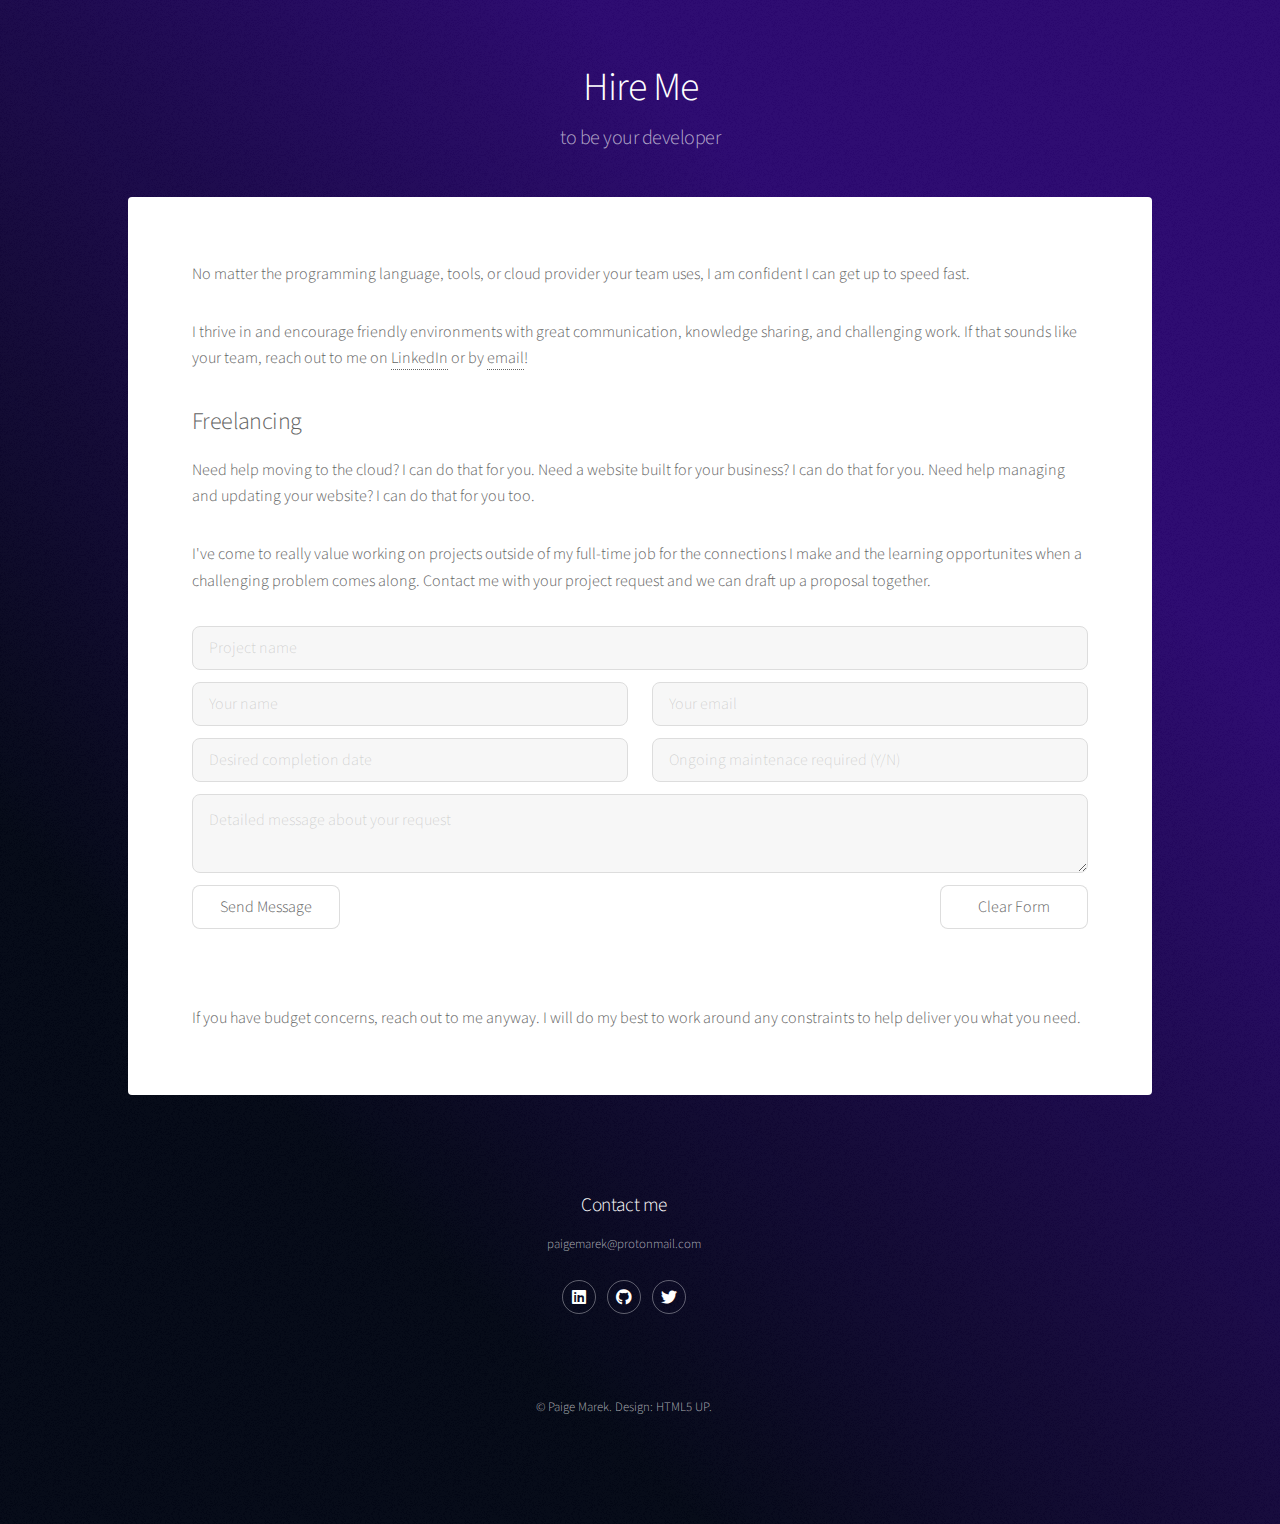
==== commit 446fceb1: "Updating projects and CSS" ====
--- a/hireme.html
+++ b/hireme.html
@@ -10,6 +10,10 @@
 		<meta charset="utf-8" />
 		<meta name="viewport" content="width=device-width, initial-scale=1, user-scalable=no" />
 		<link rel="stylesheet" href="assets/css/main.css" />
+		<link rel="apple-touch-icon" sizes="180x180" href="images/favicon.png">
+		<link rel="icon" type="image/png" sizes="32x32" href="images/favicon-32x32.png">
+		<link rel="icon" type="image/png" sizes="16x16" href="images/favicon-16x16.png">
+		<link rel="manifest" href="images/site.webmanifest">
 		<noscript><link rel="stylesheet" href="assets/css/noscript.css" /></noscript>
 	</head>
 	<body class="is-preload">
@@ -29,7 +33,7 @@
 						<!-- Content -->
 							<section id="content" class="main">
 								<p>No matter the programming language, tools, or cloud provider your team uses, I am confident I can get up to speed fast.</p>
-								<p>I thrive in friendly environments with great communication, knowledge sharing, and challenging work. If that sounds like your team, reach out to me on <a href="https://www.linkedin.com/in/paige-scheller/">LinkedIn</a> or by <a href="mailto:paigemarek@protonmail.com">email</a>!</p>
+								<p>I thrive in and encourage friendly environments with great communication, knowledge sharing, and challenging work. If that sounds like your team, reach out to me on <a id="linkedin" href="https://www.linkedin.com/in/paige-scheller/">LinkedIn</a> or by <a id="mailto" href="mailto:paigemarek@protonmail.com">email</a>!</p>
 								<h2>Freelancing</h2>
 								<p>Need help moving to the cloud? I can do that for you. Need a website built for your business? I can do that for you. Need help managing and updating your website? I can do that for you too. </p>
 								<p>I've come to really value working on projects outside of my full-time job for the connections I make and the learning opportunites when a challenging problem comes along. Contact me with your project request and we can draft up a proposal together.</p>
@@ -57,8 +61,8 @@
 											</div>
 											<div class="col-12">
 												<ul class="actions">
-													<li><input type="submit" value="Send Message" /></li>
-													<li><input type="reset" value="Clear Form" class="alt" /></li>
+													<li id="submit"><input type="submit" value="Send Message" /></li>
+													<li id="reset"><input type="reset" value="Clear Form" class="alt" /></li>
 												</ul>
 											</div>
 										</div>
--- a/assets/css/main.css
+++ b/assets/css/main.css
@@ -93,11 +93,11 @@
 }
 
 body {
-  background-color: #935d8c;
-  background-image: url("images/overlay.png"), -moz-linear-gradient(45deg, #e37682 15%, #5f4d93 85%);
-  background-image: url("images/overlay.png"), -webkit-linear-gradient(45deg, #e37682 15%, #5f4d93 85%);
-  background-image: url("images/overlay.png"), -ms-linear-gradient(45deg, #e37682 15%, #5f4d93 85%);
-  background-image: url("images/overlay.png"), linear-gradient(45deg, #e37682 15%, #5f4d93 85%);
+  background-color: #2a066e;
+  background-image: url("images/overlay.png"), -moz-linear-gradient(45deg, #010511 25%, #2a066e 75%);
+  background-image: url("images/overlay.png"), -webkit-linear-gradient(45deg, #010511 25%, #2a066e 75%);
+  background-image: url("images/overlay.png"), -ms-linear-gradient(45deg, #010511 25%, #2a066e 75%);
+  background-image: url("images/overlay.png"), linear-gradient(45deg, #010511 25%, #2a066e 75%);
 }
 body.is-preload *, body.is-preload *:before, body.is-preload *:after {
   -moz-animation: none !important;
@@ -112,7 +112,7 @@
 
 /* Type */
 body {
-  background-color: #935d8c;
+  background-color: #2a066e;
   color: rgba(255, 255, 255, 0.65);
 }
 
@@ -144,7 +144,6 @@
   -ms-transition: color 0.2s ease, border-bottom 0.2s ease;
   transition: color 0.2s ease, border-bottom 0.2s ease;
   text-decoration: none;
-  border-bottom: dotted 1px;
   color: inherit;
 }
 a:hover {
@@ -281,10 +280,6 @@
   color: #ffffff;
 }
 
-a:hover {
-  color: #ffffff;
-}
-
 strong, b {
   color: #ffffff;
 }
@@ -342,72 +337,84 @@
 }
 .row > .col-1 {
   width: 8.3333333333%;
+  padding-bottom: 0.75rem;
 }
 .row > .off-1 {
   margin-left: 8.3333333333%;
 }
 .row > .col-2 {
   width: 16.6666666667%;
+  padding-bottom: 0.75rem;
 }
 .row > .off-2 {
   margin-left: 16.6666666667%;
 }
 .row > .col-3 {
   width: 25%;
+  padding-bottom: 0.75rem;
 }
 .row > .off-3 {
   margin-left: 25%;
 }
 .row > .col-4 {
   width: 33.3333333333%;
+  padding-bottom: 0.75rem;
 }
 .row > .off-4 {
   margin-left: 33.3333333333%;
 }
 .row > .col-5 {
   width: 41.6666666667%;
+  padding-bottom: 0.75rem;
 }
 .row > .off-5 {
   margin-left: 41.6666666667%;
 }
 .row > .col-6 {
   width: 50%;
+  padding-bottom: 0.75rem;
 }
 .row > .off-6 {
   margin-left: 50%;
 }
 .row > .col-7 {
   width: 58.3333333333%;
+  padding-bottom: 0.75rem;
 }
 .row > .off-7 {
   margin-left: 58.3333333333%;
 }
 .row > .col-8 {
   width: 66.6666666667%;
+  padding-bottom: 0.75rem;
 }
 .row > .off-8 {
   margin-left: 66.6666666667%;
 }
 .row > .col-9 {
   width: 75%;
+  padding-bottom: 0.75rem;
 }
 .row > .off-9 {
   margin-left: 75%;
 }
 .row > .col-10 {
   width: 83.3333333333%;
+  padding-bottom: 0.75rem;
 }
 .row > .off-10 {
   margin-left: 83.3333333333%;
 }
 .row > .col-11 {
   width: 91.6666666667%;
+  padding-bottom: 0.75rem;
 }
 .row > .off-11 {
   margin-left: 91.6666666667%;
 }
 .row > .col-12 {
   width: 100%;
+  padding-bottom: 0.75rem;
 }
 .row > .off-12 {
   margin-left: 100%;
@@ -526,72 +533,84 @@
   }
   .row > .col-1-xlarge {
     width: 8.3333333333%;
+    padding-bottom: 0.75rem;
   }
   .row > .off-1-xlarge {
     margin-left: 8.3333333333%;
   }
   .row > .col-2-xlarge {
     width: 16.6666666667%;
+    padding-bottom: 0.75rem;
   }
   .row > .off-2-xlarge {
     margin-left: 16.6666666667%;
   }
   .row > .col-3-xlarge {
     width: 25%;
+    padding-bottom: 0.75rem;
   }
   .row > .off-3-xlarge {
     margin-left: 25%;
   }
   .row > .col-4-xlarge {
     width: 33.3333333333%;
+    padding-bottom: 0.75rem;
   }
   .row > .off-4-xlarge {
     margin-left: 33.3333333333%;
   }
   .row > .col-5-xlarge {
     width: 41.6666666667%;
+    padding-bottom: 0.75rem;
   }
   .row > .off-5-xlarge {
     margin-left: 41.6666666667%;
   }
   .row > .col-6-xlarge {
     width: 50%;
+    padding-bottom: 0.75rem;
   }
   .row > .off-6-xlarge {
     margin-left: 50%;
   }
   .row > .col-7-xlarge {
     width: 58.3333333333%;
+    padding-bottom: 0.75rem;
   }
   .row > .off-7-xlarge {
     margin-left: 58.3333333333%;
   }
   .row > .col-8-xlarge {
     width: 66.6666666667%;
+    padding-bottom: 0.75rem;
   }
   .row > .off-8-xlarge {
     margin-left: 66.6666666667%;
   }
   .row > .col-9-xlarge {
     width: 75%;
+    padding-bottom: 0.75rem;
   }
   .row > .off-9-xlarge {
     margin-left: 75%;
   }
   .row > .col-10-xlarge {
     width: 83.3333333333%;
+    padding-bottom: 0.75rem;
   }
   .row > .off-10-xlarge {
     margin-left: 83.3333333333%;
   }
   .row > .col-11-xlarge {
     width: 91.6666666667%;
+    padding-bottom: 0.75rem;
   }
   .row > .off-11-xlarge {
     margin-left: 91.6666666667%;
   }
   .row > .col-12-xlarge {
     width: 100%;
+    padding-bottom: 0.75rem;
   }
   .row > .off-12-xlarge {
     margin-left: 100%;
@@ -711,72 +730,84 @@
   }
   .row > .col-1-large {
     width: 8.3333333333%;
+    padding-bottom: 0.75rem;
   }
   .row > .off-1-large {
     margin-left: 8.3333333333%;
   }
   .row > .col-2-large {
     width: 16.6666666667%;
+    padding-bottom: 0.75rem;
   }
   .row > .off-2-large {
     margin-left: 16.6666666667%;
   }
   .row > .col-3-large {
     width: 25%;
+    padding-bottom: 0.75rem;
   }
   .row > .off-3-large {
     margin-left: 25%;
   }
   .row > .col-4-large {
     width: 33.3333333333%;
+    padding-bottom: 0.75rem;
   }
   .row > .off-4-large {
     margin-left: 33.3333333333%;
   }
   .row > .col-5-large {
     width: 41.6666666667%;
+    padding-bottom: 0.75rem;
   }
   .row > .off-5-large {
     margin-left: 41.6666666667%;
   }
   .row > .col-6-large {
     width: 50%;
+    padding-bottom: 0.75rem;
   }
   .row > .off-6-large {
     margin-left: 50%;
   }
   .row > .col-7-large {
     width: 58.3333333333%;
+    padding-bottom: 0.75rem;
   }
   .row > .off-7-large {
     margin-left: 58.3333333333%;
   }
   .row > .col-8-large {
     width: 66.6666666667%;
+    padding-bottom: 0.75rem;
   }
   .row > .off-8-large {
     margin-left: 66.6666666667%;
   }
   .row > .col-9-large {
     width: 75%;
+    padding-bottom: 0.75rem;
   }
   .row > .off-9-large {
     margin-left: 75%;
   }
   .row > .col-10-large {
     width: 83.3333333333%;
+    padding-bottom: 0.75rem;
   }
   .row > .off-10-large {
     margin-left: 83.3333333333%;
   }
   .row > .col-11-large {
     width: 91.6666666667%;
+    padding-bottom: 0.75rem;
   }
   .row > .off-11-large {
     margin-left: 91.6666666667%;
   }
   .row > .col-12-large {
     width: 100%;
+    padding-bottom: 0.75rem;
   }
   .row > .off-12-large {
     margin-left: 100%;
@@ -896,72 +927,84 @@
   }
   .row > .col-1-medium {
     width: 8.3333333333%;
+    padding-bottom: 0.75rem;
   }
   .row > .off-1-medium {
     margin-left: 8.3333333333%;
   }
   .row > .col-2-medium {
     width: 16.6666666667%;
+    padding-bottom: 0.75rem;
   }
   .row > .off-2-medium {
     margin-left: 16.6666666667%;
   }
   .row > .col-3-medium {
     width: 25%;
+    padding-bottom: 0.75rem;
   }
   .row > .off-3-medium {
     margin-left: 25%;
   }
   .row > .col-4-medium {
     width: 33.3333333333%;
+    padding-bottom: 0.75rem;
   }
   .row > .off-4-medium {
     margin-left: 33.3333333333%;
   }
   .row > .col-5-medium {
     width: 41.6666666667%;
+    padding-bottom: 0.75rem;
   }
   .row > .off-5-medium {
     margin-left: 41.6666666667%;
   }
   .row > .col-6-medium {
     width: 50%;
+    padding-bottom: 0.75rem;
   }
   .row > .off-6-medium {
     margin-left: 50%;
   }
   .row > .col-7-medium {
     width: 58.3333333333%;
+    padding-bottom: 0.75rem;
   }
   .row > .off-7-medium {
     margin-left: 58.3333333333%;
   }
   .row > .col-8-medium {
     width: 66.6666666667%;
+    padding-bottom: 0.75rem;
   }
   .row > .off-8-medium {
     margin-left: 66.6666666667%;
   }
   .row > .col-9-medium {
     width: 75%;
+    padding-bottom: 0.75rem;
   }
   .row > .off-9-medium {
     margin-left: 75%;
   }
   .row > .col-10-medium {
     width: 83.3333333333%;
+    padding-bottom: 0.75rem;
   }
   .row > .off-10-medium {
     margin-left: 83.3333333333%;
   }
   .row > .col-11-medium {
     width: 91.6666666667%;
+    padding-bottom: 0.75rem;
   }
   .row > .off-11-medium {
     margin-left: 91.6666666667%;
   }
   .row > .col-12-medium {
     width: 100%;
+    padding-bottom: 0.75rem;
   }
   .row > .off-12-medium {
     margin-left: 100%;
@@ -1081,72 +1124,84 @@
   }
   .row > .col-1-small {
     width: 8.3333333333%;
+    padding-bottom: 0.75rem;
   }
   .row > .off-1-small {
     margin-left: 8.3333333333%;
   }
   .row > .col-2-small {
     width: 16.6666666667%;
+    padding-bottom: 0.75rem;
   }
   .row > .off-2-small {
     margin-left: 16.6666666667%;
   }
   .row > .col-3-small {
     width: 25%;
+    padding-bottom: 0.75rem;
   }
   .row > .off-3-small {
     margin-left: 25%;
   }
   .row > .col-4-small {
     width: 33.3333333333%;
+    padding-bottom: 0.75rem;
   }
   .row > .off-4-small {
     margin-left: 33.3333333333%;
   }
   .row > .col-5-small {
     width: 41.6666666667%;
+    padding-bottom: 0.75rem;
   }
   .row > .off-5-small {
     margin-left: 41.6666666667%;
   }
   .row > .col-6-small {
     width: 50%;
+    padding-bottom: 0.75rem;
   }
   .row > .off-6-small {
     margin-left: 50%;
   }
   .row > .col-7-small {
     width: 58.3333333333%;
+    padding-bottom: 0.75rem;
   }
   .row > .off-7-small {
     margin-left: 58.3333333333%;
   }
   .row > .col-8-small {
     width: 66.6666666667%;
+    padding-bottom: 0.75rem;
   }
   .row > .off-8-small {
     margin-left: 66.6666666667%;
   }
   .row > .col-9-small {
     width: 75%;
+    padding-bottom: 0.75rem;
   }
   .row > .off-9-small {
     margin-left: 75%;
   }
   .row > .col-10-small {
     width: 83.3333333333%;
+    padding-bottom: 0.75rem;
   }
   .row > .off-10-small {
     margin-left: 83.3333333333%;
   }
   .row > .col-11-small {
     width: 91.6666666667%;
+    padding-bottom: 0.75rem;
   }
   .row > .off-11-small {
     margin-left: 91.6666666667%;
   }
   .row > .col-12-small {
     width: 100%;
+    padding-bottom: 0.75rem;
   }
   .row > .off-12-small {
     margin-left: 100%;
@@ -1266,72 +1321,84 @@
   }
   .row > .col-1-xsmall {
     width: 8.3333333333%;
+    padding-bottom: 0.75rem;
   }
   .row > .off-1-xsmall {
     margin-left: 8.3333333333%;
   }
   .row > .col-2-xsmall {
     width: 16.6666666667%;
+    padding-bottom: 0.75rem;
   }
   .row > .off-2-xsmall {
     margin-left: 16.6666666667%;
   }
   .row > .col-3-xsmall {
     width: 25%;
+    padding-bottom: 0.75rem;
   }
   .row > .off-3-xsmall {
     margin-left: 25%;
   }
   .row > .col-4-xsmall {
     width: 33.3333333333%;
+    padding-bottom: 0.75rem;
   }
   .row > .off-4-xsmall {
     margin-left: 33.3333333333%;
   }
   .row > .col-5-xsmall {
     width: 41.6666666667%;
+    padding-bottom: 0.75rem;
   }
   .row > .off-5-xsmall {
     margin-left: 41.6666666667%;
   }
   .row > .col-6-xsmall {
     width: 50%;
+    padding-bottom: 0.75rem;
   }
   .row > .off-6-xsmall {
     margin-left: 50%;
   }
   .row > .col-7-xsmall {
     width: 58.3333333333%;
+    padding-bottom: 0.75rem;
   }
   .row > .off-7-xsmall {
     margin-left: 58.3333333333%;
   }
   .row > .col-8-xsmall {
     width: 66.6666666667%;
+    padding-bottom: 0.75rem;
   }
   .row > .off-8-xsmall {
     margin-left: 66.6666666667%;
   }
   .row > .col-9-xsmall {
     width: 75%;
+    padding-bottom: 0.75rem;
   }
   .row > .off-9-xsmall {
     margin-left: 75%;
   }
   .row > .col-10-xsmall {
     width: 83.3333333333%;
+    padding-bottom: 0.75rem;
   }
   .row > .off-10-xsmall {
     margin-left: 83.3333333333%;
   }
   .row > .col-11-xsmall {
     width: 91.6666666667%;
+    padding-bottom: 0.75rem;
   }
   .row > .off-11-xsmall {
     margin-left: 91.6666666667%;
   }
   .row > .col-12-xsmall {
     width: 100%;
+    padding-bottom: 0.75rem;
   }
   .row > .off-12-xsmall {
     margin-left: 100%;
@@ -1522,6 +1589,10 @@
   }
 }
 
+#submit {
+  margin-right: auto;
+}
+
 input[type=submit],
 input[type=reset],
 input[type=button],
@@ -1754,7 +1825,7 @@
 }
 select option {
   color: #ffffff;
-  background: #935d8c;
+  background: #2a066e;
 }
 
 input[type=checkbox] + label,
@@ -1770,7 +1841,7 @@
 input[type=radio]:checked + label:before {
   background-color: #ffffff;
   border-color: #ffffff;
-  color: #935d8c;
+  color: #2a066e;
 }
 input[type=checkbox]:focus + label:before,
 input[type=radio]:focus + label:before {
@@ -2305,6 +2376,20 @@
 .features li > :last-child {
   margin-bottom: 0;
 }
+.features li .image {
+  display: inline-block;
+  padding: 0.65em;
+  border-radius: 100%;
+  border: solid 1px;
+}
+.features li .image img {
+  display: block;
+  border-radius: 100%;
+  width: 13em;
+}
+.features li .image:hover img {
+  opacity: 0.3;
+}
 @media screen and (max-width: 980px) {
   .features li {
     width: calc(50% - 2em);
@@ -2361,7 +2446,7 @@
   width: 50%;
 }
 .jobs li.style2 img {
-  width: 43%;
+  width: 100%;
 }
 .jobs li strong, .jobs li b {
   display: block;
@@ -2398,24 +2483,28 @@
     max-width: 100%;
     margin: 0 auto 2em auto;
   }
-  .jobs li.style1 {
+  .jobs .jobs li {
+    display: flex;
+    flex-wrap: wrap;
+  }
+  .jobs .jobs li.style1 {
     width: 50%;
   }
-  .jobs li.style2 {
+  .jobs .jobs li.style2 {
     width: 50%;
   }
-  .jobs li:first-child {
+  .jobs .jobs li:first-child {
     border-bottom-left-radius: 0;
     border-top-right-radius: 8px;
   }
-  .jobs li:last-child {
+  .jobs .jobs li:last-child {
     border-top-right-radius: 0;
     border-bottom-left-radius: 8px;
   }
-  .jobs li .icon:before {
+  .jobs .jobs li .icon:before {
     font-size: 3.75rem;
   }
-  .jobs li strong, .jobs li b {
+  .jobs .jobs li strong, .jobs .jobs li b {
     font-size: 2.5em;
   }
 }
@@ -2527,28 +2616,18 @@
   -webkit-transition: opacity 3s ease;
   -ms-transition: opacity 3s ease;
   transition: opacity 3s ease;
-  -moz-transition-delay: 0.5s;
-  -webkit-transition-delay: 0.5s;
-  -ms-transition-delay: 0.5s;
-  transition-delay: 0.5s;
+  -moz-transition-delay: 1s;
+  -webkit-transition-delay: 1s;
+  -ms-transition-delay: 1s;
+  transition-delay: 1s;
   opacity: 1;
 }
-#header.alt .logo {
+#header.alt .name {
   -moz-transition: opacity 1.25s ease, -moz-transform 0.5s ease;
   -webkit-transition: opacity 1.25s ease, -webkit-transform 0.5s ease;
   -ms-transition: opacity 1.25s ease, -ms-transform 0.5s ease;
   transition: opacity 1.25s ease, transform 0.5s ease;
-  -moz-transition-delay: 0s;
-  -webkit-transition-delay: 0s;
-  -ms-transition-delay: 0s;
-  transition-delay: 0s;
   display: block;
-  margin: 0 0 1.5em 0;
-}
-#header.alt .logo img {
-  display: block;
-  margin: 0 auto;
-  max-width: 75%;
 }
 @media screen and (max-width: 1280px) {
   #header {
@@ -2631,9 +2710,6 @@
 #nav input, #nav select, #nav textarea {
   color: #636363;
 }
-#nav a:hover {
-  color: #636363;
-}
 #nav strong, #nav b {
   color: #636363;
 }
@@ -2721,9 +2797,6 @@
 #main input, #main select, #main textarea {
   color: #636363;
 }
-#main a:hover {
-  color: #636363;
-}
 #main strong, #main b {
   color: #636363;
 }
@@ -2920,6 +2993,13 @@
 }
 #main > .main:first-child {
   border-top: 0;
+}
+#main > .main #linkedin {
+  border-bottom: dotted 1px;
+}
+#main > .main #mailto {
+  border-bottom: dotted 1px;
+  text-decoration: dotted;
 }
 #main > .main > .image.main:first-child {
   margin: -5em 0 5em -5em;
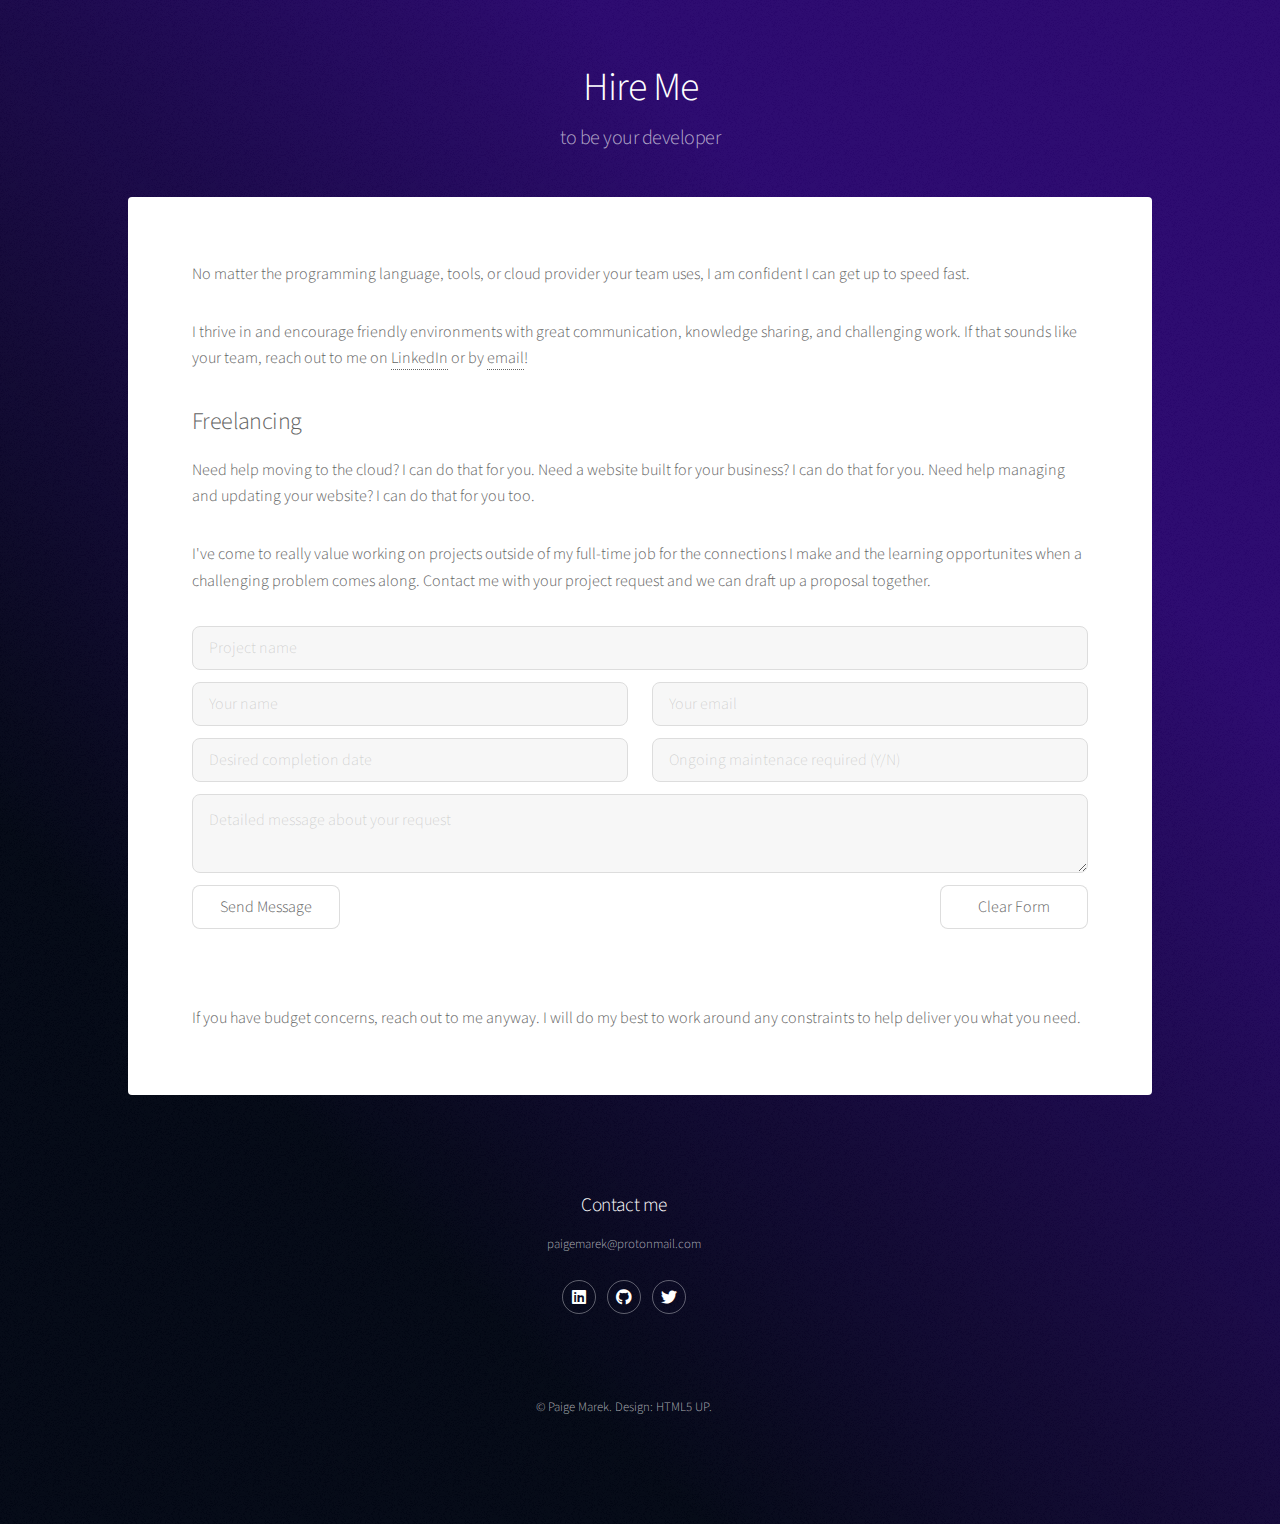
==== commit 9ece33cc: "Applying suggested changes to subpages" ====
--- a/hireme.html
+++ b/hireme.html
@@ -4,17 +4,18 @@
 	html5up.net | @ajlkn
 	Free for personal and commercial use under the CCA 3.0 license (html5up.net/license)
 -->
-<html>
+<html lang="en">
 	<head>
 		<title>Paige Marek | Hiring Info</title>
 		<meta charset="utf-8" />
-		<meta name="viewport" content="width=device-width, initial-scale=1, user-scalable=no" />
-		<link rel="stylesheet" href="assets/css/main.css" />
-		<link rel="apple-touch-icon" sizes="180x180" href="images/favicon.png">
+		<meta name="viewport" content="width=device-width, initial-scale=1" />
+		<meta name="description" content="Hiring page for personal site of Paige Marek, a full stack developer">		
+		<link rel="stylesheet" href="assets/css/main.css"  media="screen"/>
+		<link rel="apple-touch-icon" sizes="180x180" href="images/favicon.webp">
 		<link rel="icon" type="image/png" sizes="32x32" href="images/favicon-32x32.png">
 		<link rel="icon" type="image/png" sizes="16x16" href="images/favicon-16x16.png">
 		<link rel="manifest" href="images/site.webmanifest">
-		<noscript><link rel="stylesheet" href="assets/css/noscript.css" /></noscript>
+		<noscript><link rel="stylesheet" href="assets/css/noscript.css" media="screen" disabled/></noscript>
 	</head>
 	<body class="is-preload">
 
@@ -38,7 +39,7 @@
 								<p>Need help moving to the cloud? I can do that for you. Need a website built for your business? I can do that for you. Need help managing and updating your website? I can do that for you too. </p>
 								<p>I've come to really value working on projects outside of my full-time job for the connections I make and the learning opportunites when a challenging problem comes along. Contact me with your project request and we can draft up a proposal together.</p>
 								<div class="col-12">
-									<form method="post" action="#">
+									<form name="contact" method="post" action="#" data-netlify="true">
 										<div class="row">
 											<div class="col-12">
 												<input type="text" name="subject" id="subject" placeholder="Project name" />
@@ -51,10 +52,10 @@
 											</div>
 
 											<div class="col-6 col-12-small">
-												<input type="text" name="subject" id="subject" placeholder="Desired completion date" />
+												<input type="text" name="completedate" id="completedate" placeholder="Desired completion date" />
 											</div>
 											<div class="col-6 col-12-small">
-												<input type="text" name="subject" id="subject" placeholder="Ongoing maintenace required (Y/N)" />
+												<input type="text" name="maintenancereq" id="maintenancereq" placeholder="Ongoing maintenace required (Y/N)" />
 											</div>											
 											<div class="col-12">
 												<textarea name="message" id="message" placeholder="Detailed message about your request"></textarea>
@@ -80,9 +81,9 @@
 							<h2>Contact me</h2>
 							<p><a href="mailto:paigemarek@protonmail.com">paigemarek@protonmail.com</a></p>
 							<ul class="icons">
-								<li><a href="https://www.linkedin.com/in/paige-scheller/" class="icon brands fa-linkedin alt"><span class="label">LinkedIn</span></a></li>
-								<li><a href="https://github.com/paigemarek" class="icon brands fa-github alt"><span class="label">GitHub</span></a></li>
-								<li><a href="https://twitter.com/PaigeMarek" class="icon brands fa-twitter alt"><span class="label">Twitter</span></a></li>
+								<li><a href="https://www.linkedin.com/in/paige-scheller/" class="icon brands fa-linkedin alt" aria-label="LinkedIn"><span class="label">LinkedIn</span></a></li>
+								<li><a href="https://github.com/paigemarek" class="icon brands fa-github alt" aria-label="GitHub"><span class="label">GitHub</span></a></li>
+								<li><a href="https://twitter.com/PaigeMarek" class="icon brands fa-twitter alt" aria-label="Twitter"><span class="label">Twitter</span></a></li>
 							</ul>
 						</section>
 						<p class="copyright">&copy; Paige Marek. Design: <a href="https://html5up.net">HTML5 UP</a>.</p>
@@ -91,13 +92,13 @@
 			</div>
 
 		<!-- Scripts -->
-			<script src="assets/js/jquery.min.js"></script>
+			<!-- <script src="assets/js/jquery.min.js"></script>
 			<script src="assets/js/jquery.scrollex.min.js"></script>
 			<script src="assets/js/jquery.scrolly.min.js"></script>
 			<script src="assets/js/browser.min.js"></script>
 			<script src="assets/js/breakpoints.min.js"></script>
 			<script src="assets/js/util.js"></script>
-			<script src="assets/js/main.js"></script>
+			<script src="assets/js/main.js"></script> -->
 
 	</body>
 </html>--- a/assets/css/main.css
+++ b/assets/css/main.css
@@ -94,10 +94,10 @@
 
 body {
   background-color: #2a066e;
-  background-image: url("images/overlay.png"), -moz-linear-gradient(45deg, #010511 25%, #2a066e 75%);
-  background-image: url("images/overlay.png"), -webkit-linear-gradient(45deg, #010511 25%, #2a066e 75%);
-  background-image: url("images/overlay.png"), -ms-linear-gradient(45deg, #010511 25%, #2a066e 75%);
-  background-image: url("images/overlay.png"), linear-gradient(45deg, #010511 25%, #2a066e 75%);
+  background-image: url("images/overlay.webp"), -moz-linear-gradient(45deg, #010511 25%, #2a066e 75%);
+  background-image: url("images/overlay.webp"), -webkit-linear-gradient(45deg, #010511 25%, #2a066e 75%);
+  background-image: url("images/overlay.webp"), -ms-linear-gradient(45deg, #010511 25%, #2a066e 75%);
+  background-image: url("images/overlay.webp"), linear-gradient(45deg, #010511 25%, #2a066e 75%);
 }
 body.is-preload *, body.is-preload *:before, body.is-preload *:after {
   -moz-animation: none !important;
@@ -1628,7 +1628,7 @@
 input[type=button].primary,
 button.primary,
 .button.primary {
-  background-color: #8cc9f0;
+  background-color: #0c354e;
   color: #ffffff !important;
   box-shadow: none;
 }
@@ -1637,14 +1637,14 @@
 input[type=button].primary:hover,
 button.primary:hover,
 .button.primary:hover {
-  background-color: #9acff2;
+  background-color: #0e3e5b;
 }
 input[type=submit].primary:active,
 input[type=reset].primary:active,
 input[type=button].primary:active,
 button.primary:active,
 .button.primary:active {
-  background-color: #7ec3ee;
+  background-color: #0a2c41;
 }
 input[type=submit].primary.icon:before,
 input[type=reset].primary.icon:before,
@@ -1816,8 +1816,8 @@
 input[type=email]:focus,
 select:focus,
 textarea:focus {
-  border-color: #8cc9f0;
-  box-shadow: 0 0 0 1px #8cc9f0;
+  border-color: #0c354e;
+  box-shadow: 0 0 0 1px #0c354e;
 }
 
 select {
@@ -1845,8 +1845,8 @@
 }
 input[type=checkbox]:focus + label:before,
 input[type=radio]:focus + label:before {
-  border-color: #8cc9f0;
-  box-shadow: 0 0 0 1px #8cc9f0;
+  border-color: #0c354e;
+  box-shadow: 0 0 0 1px #0c354e;
 }
 
 ::-webkit-input-placeholder {
@@ -1947,7 +1947,7 @@
   color: #9bb2e1;
 }
 .icon.style5 {
-  color: #8cc9f0;
+  color: #0c354e;
 }
 @media screen and (max-width: 1680px) {
   .icon.major:before {
@@ -2476,39 +2476,6 @@
     font-size: 1.5em;
   }
 }
-@media screen and (max-width: 736px) {
-  .jobs {
-    display: block;
-    width: 20em;
-    max-width: 100%;
-    margin: 0 auto 2em auto;
-  }
-  .jobs .jobs li {
-    display: flex;
-    flex-wrap: wrap;
-  }
-  .jobs .jobs li.style1 {
-    width: 50%;
-  }
-  .jobs .jobs li.style2 {
-    width: 50%;
-  }
-  .jobs .jobs li:first-child {
-    border-bottom-left-radius: 0;
-    border-top-right-radius: 8px;
-  }
-  .jobs .jobs li:last-child {
-    border-top-right-radius: 0;
-    border-bottom-left-radius: 8px;
-  }
-  .jobs .jobs li .icon:before {
-    font-size: 3.75rem;
-  }
-  .jobs .jobs li strong, .jobs .jobs li b {
-    font-size: 2.5em;
-  }
-}
-
 /* Spotlight */
 .spotlight {
   display: -moz-flex;
@@ -2851,7 +2818,7 @@
 #main input[type=button].primary,
 #main button.primary,
 #main .button.primary {
-  background-color: #8cc9f0;
+  background-color: #0c354e;
   color: #ffffff !important;
   box-shadow: none;
 }
@@ -2860,14 +2827,14 @@
 #main input[type=button].primary:hover,
 #main button.primary:hover,
 #main .button.primary:hover {
-  background-color: #9acff2;
+  background-color: #0e3e5b;
 }
 #main input[type=submit].primary:active,
 #main input[type=reset].primary:active,
 #main input[type=button].primary:active,
 #main button.primary:active,
 #main .button.primary:active {
-  background-color: #7ec3ee;
+  background-color: #0a2c41;
 }
 #main input[type=submit].primary.icon:before,
 #main input[type=reset].primary.icon:before,
@@ -2892,8 +2859,8 @@
 #main input[type=email]:focus,
 #main select:focus,
 #main textarea:focus {
-  border-color: #8cc9f0;
-  box-shadow: 0 0 0 1px #8cc9f0;
+  border-color: #0c354e;
+  box-shadow: 0 0 0 1px #0c354e;
 }
 #main select {
   background-image: url("data:image/svg+xml;charset=utf8,%3Csvg xmlns='http://www.w3.org/2000/svg' width='40' height='40' preserveAspectRatio='none' viewBox='0 0 40 40'%3E%3Cpath d='M9.4,12.3l10.4,10.4l10.4-10.4c0.2-0.2,0.5-0.4,0.9-0.4c0.3,0,0.6,0.1,0.9,0.4l3.3,3.3c0.2,0.2,0.4,0.5,0.4,0.9 c0,0.4-0.1,0.6-0.4,0.9L20.7,31.9c-0.2,0.2-0.5,0.4-0.9,0.4c-0.3,0-0.6-0.1-0.9-0.4L4.3,17.3c-0.2-0.2-0.4-0.5-0.4-0.9 c0-0.4,0.1-0.6,0.4-0.9l3.3-3.3c0.2-0.2,0.5-0.4,0.9-0.4S9.1,12.1,9.4,12.3z' fill='%23dddddd' /%3E%3C/svg%3E");
@@ -2919,8 +2886,8 @@
 }
 #main input[type=checkbox]:focus + label:before,
 #main input[type=radio]:focus + label:before {
-  border-color: #8cc9f0;
-  box-shadow: 0 0 0 1px #8cc9f0;
+  border-color: #0c354e;
+  box-shadow: 0 0 0 1px #0c354e;
 }
 #main ::-webkit-input-placeholder {
   color: rgba(99, 99, 99, 0.25) !important;
@@ -2961,10 +2928,10 @@
 }
 #main header.major h2:after {
   background-color: #dddddd;
-  background-image: -moz-linear-gradient(90deg, #6441a5, #a89cc8, #8cc9f0);
-  background-image: -webkit-linear-gradient(90deg, #6441a5, #a89cc8, #8cc9f0);
-  background-image: -ms-linear-gradient(90deg, #6441a5, #a89cc8, #8cc9f0);
-  background-image: linear-gradient(90deg, #6441a5, #a89cc8, #8cc9f0);
+  background-image: -moz-linear-gradient(90deg, #6441a5, #a89cc8, #0c354e);
+  background-image: -webkit-linear-gradient(90deg, #6441a5, #a89cc8, #0c354e);
+  background-image: -ms-linear-gradient(90deg, #6441a5, #a89cc8, #0c354e);
+  background-image: linear-gradient(90deg, #6441a5, #a89cc8, #0c354e);
 }
 #main table tbody tr {
   border-color: #dddddd;
